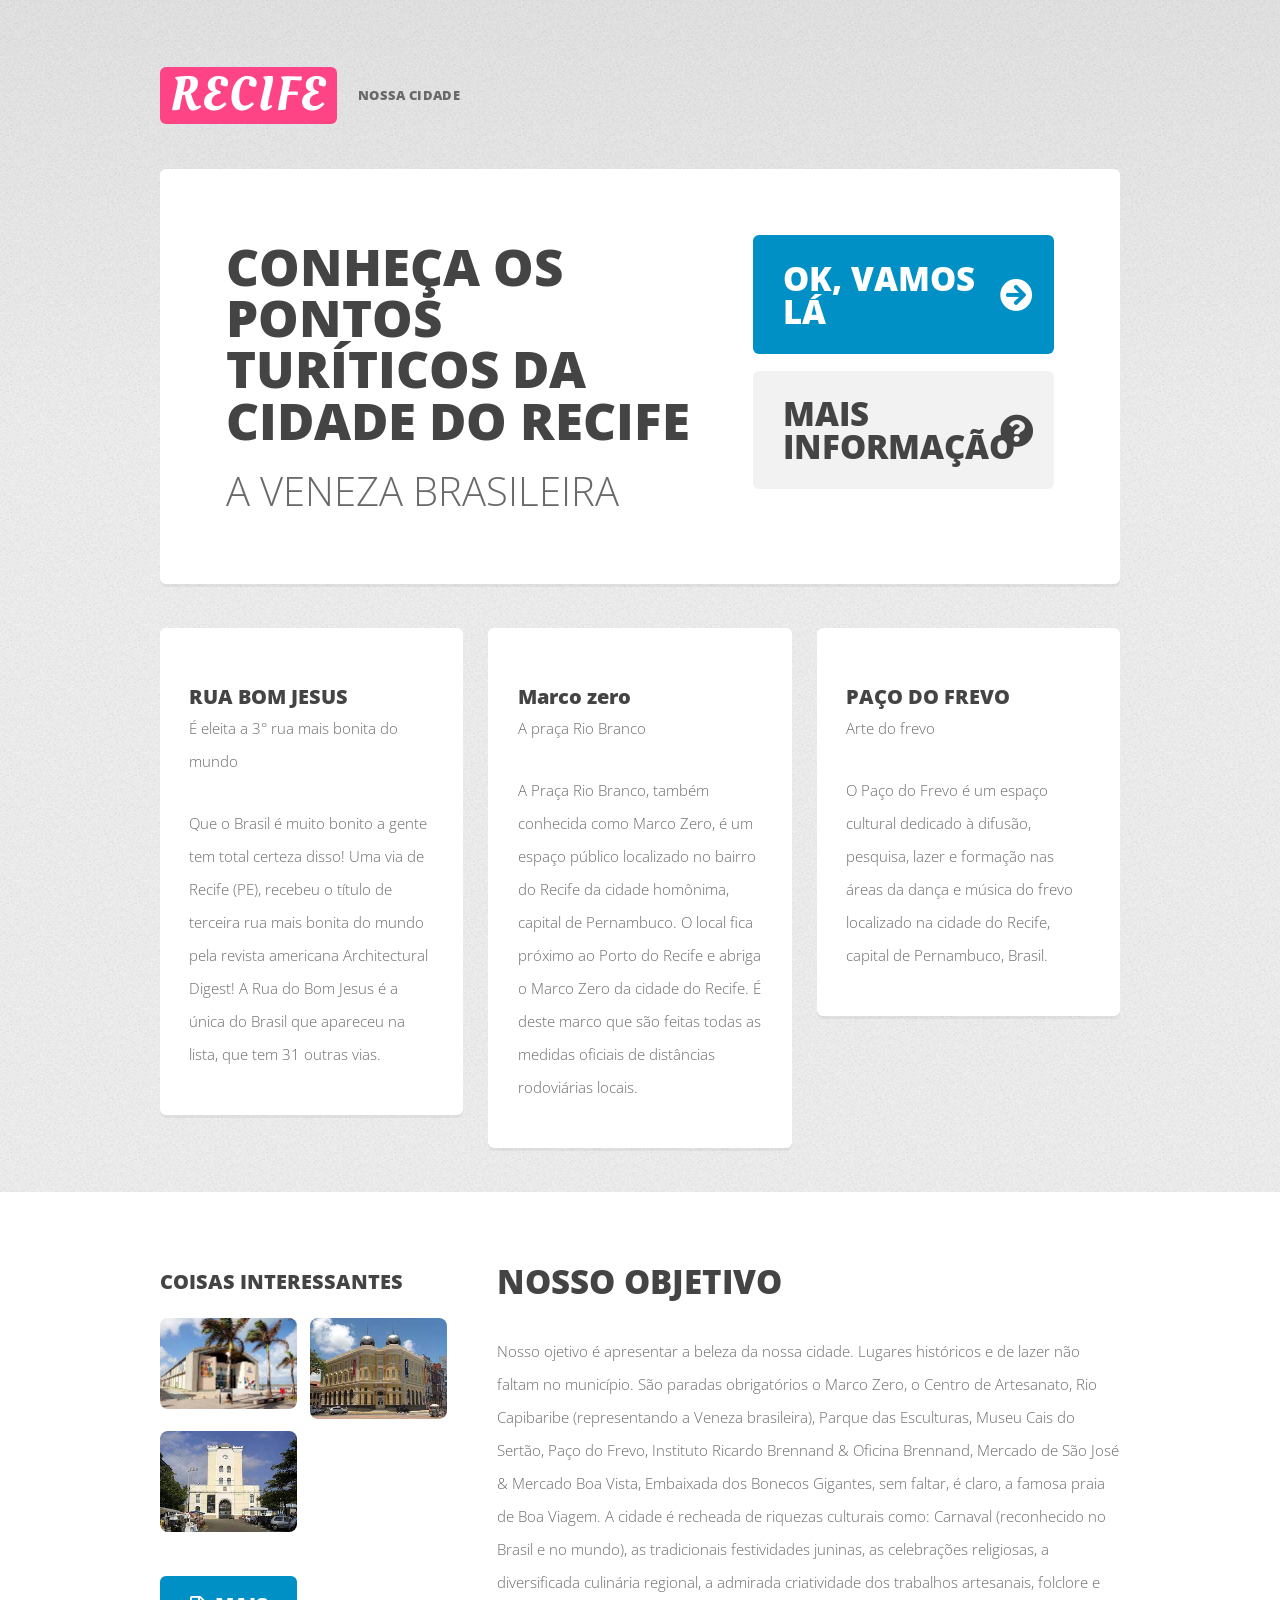
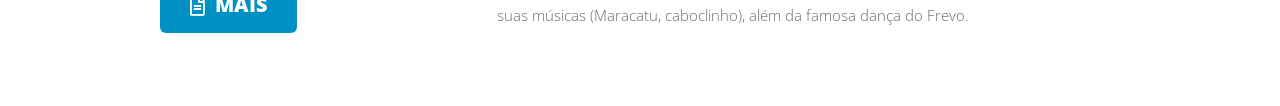
==== index.html @ b44c1560 "Adicionando projeto O objetivo do site é mostrar os pontos turísticos da cidade do recife." ====
<!DOCTYPE html>
<html lang="pt-br">

<!--
	Verti by HTML5 UP
	html5up.net | @ajlkn
	Free for personal and commercial use under the CCA 3.0 license (html5up.net/license)
-->
<html>
	<head>
		<title>RECIFE </title>
		<meta charset="utf-8" />
		<meta http-equiv="X-UA-Compatible" content="IE=edge">
		<meta name="viewport" content="width=device-width, initial-scale=1, user-scalable=no" />
		<link rel="stylesheet" href="assets/css/main.css" />
	</head>
	<body class="is-preload homepage">
		<div id="page-wrapper">

			<!-- Header -->
				<div id="header-wrapper">
					<header id="header" class="container">

						<!-- Logo -->
							<div id="logo">
								<h1><a href="index.html">RECIFE </a></h1>
								<span> NOSSA CIDADE </span>
							</div>

						<!-- Nav -->
							<!-- <nav id="nav">
								<ul>
									<li class="current"><a href="index.html">BEM VINDO </a></li>
									<li>
										
										<ul>
											<li><a href="#">Lorem ipsum dolor</a></li>
											<li><a href="#">Magna phasellus</a></li>
											<li>
												<a href="#">Phasellus consequat</a>
												<ul>
													<li><a href="#">Lorem ipsum dolor</a></li>
													<li><a href="#">Phasellus consequat</a></li>
													<li><a href="#">Magna phasellus</a></li>
													<li><a href="#">Etiam dolore nisl</a></li>
												</ul>
											</li>
											<li><a href="#">Veroeros feugiat</a></li>
										</ul>
									</li>
									<li><a href="left-sidebar.html">Left Sidebar</a></li>
									<li><a href="right-sidebar.html">Right Sidebar</a></li>
									<li><a href="no-sidebar.html">No Sidebar</a></li>
								</ul>
							</nav> -->

					</header>
				</div>

			<!-- Banner -->
			
				<div id="banner-wrapper">
					<div id="banner" class="box container">
						<div class="row">
							<div class="col-7 col-12-medium">
								<h2>CONHEÇA OS PONTOS TURÍTICOS DA CIDADE DO RECIFE</h2>
								<p><en>A VENEZA BRASILEIRA</en></p>
							</div>
							<div class="col-5 col-12-medium">
								<ul>
									<li><a href="#" class="button large icon solid fa-arrow-circle-right">OK, VAMOS LÁ </a></li>
									<li><a href="#" class="button alt large icon solid fa-question-circle">MAIS INFORMAÇÃO</a></li>
								</ul>
							</div>
						</div>
					</div>
				</div>

			<!-- Features -->
				<div id="features-wrapper">
					<div class="container">
						<div class="row">
							<div class="col-4 col-12-medium">

								<!-- Box -->
									<section class="box feature">
										<a href="#" class="image featured"><img src="https://tvtecjundiai.com.br/news/wp-content/uploads/sites/2/2020/07/16633544908_add49ee002_k.jpg" alt="" /></a>
										<div class="inner">
											<header>
												<h2>RUA BOM JESUS</h2>
												<p>É eleita a 3° rua mais bonita do mundo </p>
											</header>
											<p>Que o Brasil é muito bonito a gente tem total certeza disso! Uma via de Recife (PE), recebeu o título de terceira rua mais bonita do mundo pela revista americana Architectural Digest! A Rua do Bom Jesus é a única do Brasil que apareceu na lista, que tem 31 outras vias.</p>
										</div>
									</section>

							</div>
							<div class="col-4 col-12-medium">

								<!-- Box -->
									<section class="box feature">
										<a href="#" class="image featured"><img src="https://oitravels228219332.files.wordpress.com/2021/05/marco-zero.jpg" alt="" /></a>
										<div class="inner">
											<header>
												<h2>Marco zero </h2>
												<p>A praça Rio Branco </p>
											</header>
											<p>A Praça Rio Branco, também conhecida como Marco Zero, é um espaço público localizado no bairro do Recife da cidade homônima, capital de Pernambuco. O local fica próximo ao Porto do Recife e abriga o Marco Zero da cidade do Recife. É deste marco que são feitas todas as medidas oficiais de distâncias rodoviárias locais.</p>
										</div>
									</section>

							</div>
							<div class="col-4 col-12-medium">

								<!-- Box -->
									<section class="box feature">
										<a href="#" class="image featured"><img src="https://f.i.uol.com.br/fotografia/2014/02/10/361500-970x600-1.jpeg" alt="" /></a>
										<div class="inner">
											<header>
												<h2>PAÇO DO FREVO</h2>
												<p>Arte do frevo </p>
											</header>
											<p>O Paço do Frevo é um espaço cultural dedicado à difusão, pesquisa, lazer e formação nas áreas da dança e música do frevo localizado na cidade do Recife, capital de Pernambuco, Brasil. </p>
										</div>
									</section>

							</div>
						</div>
					</div>
				</div>

			<!-- Main -->
				<div id="main-wrapper">
					<div class="container">
						<div class="row gtr-200">
							<div class="col-4 col-12-medium">

								<!-- Sidebar -->
									<div id="sidebar">
										<section class="widget thumbnails">
											<h3>COISAS INTERESSANTES</h3>
											<div class="grid">
												<div class="row gtr-50">
													<div class="col-6"><a href="#" class="image fit"><img src="[data-uri]" alt="" /></a></div>
													<div class="col-6"><a href="#" class="image fit"><img src=[data-uri] alt="" /></a></div>
													<div class="col-6"><a href="#" class="image fit"><img src=[data-uri] alt="" /></a></div>
													<div class="col-6"><a href="#" class="image fit"><img src=https://upload.wikimedia.org/wikipedia/commons/7/74/Museu_Cais_do_Sert%C3%A3o%2C_Recife.jpg alt="" /></a></div>
												</div>
											</div>
											<a href="#" class="button icon fa-file-alt">MAIS</a>
										</section>
									</div>

							</div>
							<div class="col-8 col-12-medium imp-medium">

								<!-- Content -->
									<div id="content">
										<section class="last">
											<h2>NOSSO OBJETIVO </h2>
											<P>Nosso ojetivo é apresentar a beleza da nossa cidade. Lugares históricos e de lazer não faltam no município. São paradas obrigatórios o Marco Zero, o Centro de Artesanato, Rio Capibaribe (representando a Veneza brasileira), Parque das Esculturas, Museu Cais do Sertão, Paço do Frevo, Instituto Ricardo Brennand & Oficina Brennand, Mercado de São José & Mercado Boa Vista, Embaixada dos Bonecos Gigantes, sem faltar, é claro, a famosa praia de Boa Viagem. A cidade é recheada de riquezas culturais como: Carnaval (reconhecido no Brasil e no mundo), as tradicionais festividades juninas, as celebrações religiosas, a diversificada culinária regional, a admirada criatividade dos trabalhos artesanais, folclore e suas músicas (Maracatu, caboclinho), além da famosa dança do Frevo.</P>
										</section>
									</div>

							</div>
						</div>
					</div>
				</div>

			<!-- Footer -->
				<!-- <div id="footer-wrapper">
					<footer id="footer" class="container">
						<div class="row">
							<div class="col-3 col-6-medium col-12-small"> -->

								<!-- Links -->
									<!-- <section class="widget links">
										<h3>Random Stuff</h3>
										<ul class="style2">
											<li><a href="#">Etiam feugiat condimentum</a></li>
											<li><a href="#">Aliquam imperdiet suscipit odio</a></li>
											<li><a href="#">Sed porttitor cras in erat nec</a></li>
											<li><a href="#">Felis varius pellentesque potenti</a></li>
											<li><a href="#">Nullam scelerisque blandit leo</a></li>
										</ul>
									</section>

							</div>
							<div class="col-3 col-6-medium col-12-small"> -->

								<!-- Links -->
									<!-- <section class="widget links">
										<h3>Random Stuff</h3>
										<ul class="style2">
											<li><a href="#">Etiam feugiat condimentum</a></li>
											<li><a href="#">Aliquam imperdiet suscipit odio</a></li>
											<li><a href="#">Sed porttitor cras in erat nec</a></li>
											<li><a href="#">Felis varius pellentesque potenti</a></li>
											<li><a href="#">Nullam scelerisque blandit leo</a></li>
										</ul>
									</section>

							</div>
							<div class="col-3 col-6-medium col-12-small"> -->

								<!-- Links -->
									<!-- <section class="widget links">
										<h3>Random Stuff</h3>
										<ul class="style2">
											<li><a href="#">Etiam feugiat condimentum</a></li>
											<li><a href="#">Aliquam imperdiet suscipit odio</a></li>
											<li><a href="#">Sed porttitor cras in erat nec</a></li>
											<li><a href="#">Felis varius pellentesque potenti</a></li>
											<li><a href="#">Nullam scelerisque blandit leo</a></li>
										</ul>
									</section>

							</div>
							<div class="col-3 col-6-medium col-12-small"> -->

								<!-- Contact -->
									<!-- <section class="widget contact last">
										<h3>Contact Us</h3>
										<ul>
											<li><a href="#" class="icon brands fa-twitter"><span class="label">Twitter</span></a></li>
											<li><a href="#" class="icon brands fa-facebook-f"><span class="label">Facebook</span></a></li>
											<li><a href="#" class="icon brands fa-instagram"><span class="label">Instagram</span></a></li>
											<li><a href="#" class="icon brands fa-dribbble"><span class="label">Dribbble</span></a></li>
											<li><a href="#" class="icon brands fa-pinterest"><span class="label">Pinterest</span></a></li>
										</ul>
										<p>1234 Fictional Road<br />
										Nashville, TN 00000<br />
										(800) 555-0000</p>
									</section>

							</div>
						</div>
						<div class="row">
							<div class="col-12">
								<div id="copyright">
									<ul class="menu">
										<li>&copy; Untitled. All rights reserved</li><li>Design: <a href="http://html5up.net">HTML5 UP</a></li>
									</ul>
								</div>
							</div>
						</div>
					</footer>
				</div> -->

			</div>

		<!-- Scripts -->

			<script src="assets/js/jquery.min.js"></script>
			<script src="assets/js/jquery.dropotron.min.js"></script>
			<script src="assets/js/browser.min.js"></script>
			<script src="assets/js/breakpoints.min.js"></script>
			<script src="assets/js/util.js"></script>
			<script src="assets/js/main.js"></script>

	</body>
</html>
---- assets/css/main.css ----
@import url("fontawesome-all.min.css");
@import url("https://fonts.googleapis.com/css?family=Oleo+Script:400|Open+Sans:300,300italic,600,600italic,800");

/*
	CHEGA PRA FOLIA 
	html5up.net | @ajlkn
	Free for personal and commercial use under the CCA 3.0 license (html5up.net/license)
*/

html, body, div, span, applet, object,
iframe, h1, h2, h3, h4, h5, h6, p, blockquote,
pre, a, abbr, acronym, address, big, cite,
code, del, dfn, em, img, ins, kbd, q, s, samp,
small, strike, strong, sub, sup, tt, var, b,
u, i, center, dl, dt, dd, ol, ul, li, fieldset,
form, label, legend, table, caption, tbody,
tfoot, thead, tr, th, td, article, aside,
canvas, details, embed, figure, figcaption,
footer, header, hgroup, menu, nav, output, ruby,
section, summary, time, mark, audio, video {
	margin: 0;
	padding: 0;
	border: 0;
	font-size: 100%;
	font: inherit;
	vertical-align: baseline;}

article, aside, details, figcaption, figure,
footer, header, hgroup, menu, nav, section {
	display: block;}

body {
	line-height: 1;
}

ol, ul {
	list-style: none;
}

blockquote, q {
	quotes: none;
}

	blockquote:before, blockquote:after, q:before, q:after {
		content: '';
		content: none;
	}

table {
	border-collapse: collapse;
	border-spacing: 0;
}

body {
	-webkit-text-size-adjust: none;
}

mark {
	background-color: transparent;
	color: inherit;
}

input::-moz-focus-inner {
	border: 0;
	padding: 0;
}

input, select, textarea {
	-moz-appearance: none;
	-webkit-appearance: none;
	-ms-appearance: none;
	appearance: none;
}

/* Basic */

	@-ms-viewport {
		width: device-width;
	}

	html {
		box-sizing: border-box;
	}

	*, *:before, *:after {
		box-sizing: inherit;
	}

	body {
		background-image: -moz-linear-gradient(top, rgba(0, 0, 0, 0.05), rgba(0, 0, 0, 0)), url("images/bg01.png");
		background-image: -webkit-linear-gradient(top, rgba(0, 0, 0, 0.05), rgba(0, 0, 0, 0)), url("images/bg01.png");
		background-image: -ms-linear-gradient(top, rgba(0, 0, 0, 0.05), rgba(0, 0, 0, 0)), url("images/bg01.png");
		background-image: linear-gradient(top, rgba(0, 0, 0, 0.05), rgba(0, 0, 0, 0)), url("images/bg01.png");
		background-color: #dddada7b;
		background-position: top left, top left;
		background-repeat: repeat-x, repeat;
		background-size: 100% 30em, auto;
		font-family: 'Open Sans', sans-serif;
		font-size: 13pt;
		color: #696969;
		font-weight: 300;
		line-height: 2.25em;
	}

		body.is-preload *, body.is-preload *:before, body.is-preload *:after {
			-moz-animation: none !important;
			-webkit-animation: none !important;
			-ms-animation: none !important;
			animation: none !important;
			-moz-transition: none !important;
			-webkit-transition: none !important;
			-ms-transition: none !important;
			transition: none !important;
		}

	input, select, textarea {
		font-family: 'Open Sans', sans-serif;
		font-size: 13pt;
		color: #696969;
		font-weight: 300;
		line-height: 2.25em;
	}

	a {
		color: #0090c5;
		text-decoration: underline;
	}

		a:hover {
			text-decoration: none;
		}

	h1, h2, h3, h4, h5, h6 {
		color: #444;
		font-weight: 800;
	}

		h1 a, h2 a, h3 a, h4 a, h5 a, h6 a {
			color: inherit;
			text-decoration: none;
			outline: 0;
		}

	h2 {
		font-size: 2.25em;
		margin: 0 0 1.1em 0;
		line-height: 1em;
	}

	h3 {
		font-size: 1.35em;
		margin: 0 0 1em 0;
	}

	b, strong {
		font-weight: 600;
		color: #444;
	}

	i, em {
		font-style: italic;
	}

	br.clear {
		clear: both;
	}

	sub {
		position: relative;
		top: 0.5em;
		font-size: 0.8em;
	}

	sup {
		position: relative;
		top: -0.5em;
		font-size: 0.8em;
	}

	hr {
		border: 0;
		border-top: solid 1px #eee;
	}

	blockquote {
		border-left: solid 0.5em #eee;
		padding: 1em 0 1em 2em;
		font-style: italic;
	}

	p, ul, ol, dl, table {
		margin-bottom: 2em;
	}

/* Container */

	.container {
		margin: 0 auto;
		max-width: 100%;
		width: 1400px;
	}

		@media screen and (max-width: 1680px) {

			.container {
				width: 1200px;
			}

		}

		@media screen and (max-width: 1280px) {

			.container {
				width: 960px;
			}

		}

		@media screen and (max-width: 980px) {

			.container {
				width: 90%;
			}

		}

		@media screen and (max-width: 736px) {

			.container {
				width: 100%;
			}

		}

/* Row */

	.row {
		display: flex;
		flex-wrap: wrap;
		box-sizing: border-box;
		align-items: stretch;
	}

		.row > * {
			box-sizing: border-box;
		}

		.row.gtr-uniform > * > :last-child {
			margin-bottom: 0;
		}

		.row.aln-left {
			justify-content: flex-start;
		}

		.row.aln-center {
			justify-content: center;
		}

		.row.aln-right {
			justify-content: flex-end;
		}

		.row.aln-top {
			align-items: flex-start;
		}

		.row.aln-middle {
			align-items: center;
		}

		.row.aln-bottom {
			align-items: flex-end;
		}

		.row > .imp {
			order: -1;
		}

		.row > .col-1 {
			width: 8.33333%;
		}

		.row > .off-1 {
			margin-left: 8.33333%;
		}

		.row > .col-2 {
			width: 16.66667%;
		}

		.row > .off-2 {
			margin-left: 16.66667%;
		}

		.row > .col-3 {
			width: 25%;
		}

		.row > .off-3 {
			margin-left: 25%;
		}

		.row > .col-4 {
			width: 33.33333%;
		}

		.row > .off-4 {
			margin-left: 33.33333%;
		}

		.row > .col-5 {
			width: 41.66667%;
		}

		.row > .off-5 {
			margin-left: 41.66667%;
		}

		.row > .col-6 {
			width: 50%;
		}

		.row > .off-6 {
			margin-left: 50%;
		}

		.row > .col-7 {
			width: 58.33333%;
		}

		.row > .off-7 {
			margin-left: 58.33333%;
		}

		.row > .col-8 {
			width: 66.66667%;
		}

		.row > .off-8 {
			margin-left: 66.66667%;
		}

		.row > .col-9 {
			width: 75%;
		}

		.row > .off-9 {
			margin-left: 75%;
		}

		.row > .col-10 {
			width: 83.33333%;
		}

		.row > .off-10 {
			margin-left: 83.33333%;
		}

		.row > .col-11 {
			width: 91.66667%;
		}

		.row > .off-11 {
			margin-left: 91.66667%;
		}

		.row > .col-12 {
			width: 100%;
		}

		.row > .off-12 {
			margin-left: 100%;
		}

		.row.gtr-0 {
			margin-top: 0px;
			margin-left: 0px;
		}

			.row.gtr-0 > * {
				padding: 0px 0 0 0px;
			}

			.row.gtr-0.gtr-uniform {
				margin-top: 0px;
			}

				.row.gtr-0.gtr-uniform > * {
					padding-top: 0px;
				}

		.row.gtr-25 {
			margin-top: -10px;
			margin-left: -10px;
		}

			.row.gtr-25 > * {
				padding: 10px 0 0 10px;
			}

			.row.gtr-25.gtr-uniform {
				margin-top: -10px;
			}

				.row.gtr-25.gtr-uniform > * {
					padding-top: 10px;
				}

		.row.gtr-50 {
			margin-top: -20px;
			margin-left: -20px;
		}

			.row.gtr-50 > * {
				padding: 20px 0 0 20px;
			}

			.row.gtr-50.gtr-uniform {
				margin-top: -20px;
			}

				.row.gtr-50.gtr-uniform > * {
					padding-top: 20px;
				}

		.row {
			margin-top: -40px;
			margin-left: -40px;
		}

			.row > * {
				padding: 40px 0 0 40px;
			}

			.row.gtr-uniform {
				margin-top: -40px;
			}

				.row.gtr-uniform > * {
					padding-top: 40px;
				}

		.row.gtr-150 {
			margin-top: -60px;
			margin-left: -60px;
		}

			.row.gtr-150 > * {
				padding: 60px 0 0 60px;
			}

			.row.gtr-150.gtr-uniform {
				margin-top: -60px;
			}

				.row.gtr-150.gtr-uniform > * {
					padding-top: 60px;
				}

		.row.gtr-200 {
			margin-top: -80px;
			margin-left: -80px;
		}

			.row.gtr-200 > * {
				padding: 80px 0 0 80px;
			}

			.row.gtr-200.gtr-uniform {
				margin-top: -80px;
			}

				.row.gtr-200.gtr-uniform > * {
					padding-top: 80px;
				}

		@media screen and (max-width: 1680px) {

			.row {
				display: flex;
				flex-wrap: wrap;
				box-sizing: border-box;
				align-items: stretch;
			}

				.row > * {
					box-sizing: border-box;
				}

				.row.gtr-uniform > * > :last-child {
					margin-bottom: 0;
				}

				.row.aln-left {
					justify-content: flex-start;
				}

				.row.aln-center {
					justify-content: center;
				}

				.row.aln-right {
					justify-content: flex-end;
				}

				.row.aln-top {
					align-items: flex-start;
				}

				.row.aln-middle {
					align-items: center;
				}

				.row.aln-bottom {
					align-items: flex-end;
				}

				.row > .imp-xlarge {
					order: -1;
				}

				.row > .col-1-xlarge {
					width: 8.33333%;
				}

				.row > .off-1-xlarge {
					margin-left: 8.33333%;
				}

				.row > .col-2-xlarge {
					width: 16.66667%;
				}

				.row > .off-2-xlarge {
					margin-left: 16.66667%;
				}

				.row > .col-3-xlarge {
					width: 25%;
				}

				.row > .off-3-xlarge {
					margin-left: 25%;
				}

				.row > .col-4-xlarge {
					width: 33.33333%;
				}

				.row > .off-4-xlarge {
					margin-left: 33.33333%;
				}

				.row > .col-5-xlarge {
					width: 41.66667%;
				}

				.row > .off-5-xlarge {
					margin-left: 41.66667%;
				}

				.row > .col-6-xlarge {
					width: 50%;
				}

				.row > .off-6-xlarge {
					margin-left: 50%;
				}

				.row > .col-7-xlarge {
					width: 58.33333%;
				}

				.row > .off-7-xlarge {
					margin-left: 58.33333%;
				}

				.row > .col-8-xlarge {
					width: 66.66667%;
				}

				.row > .off-8-xlarge {
					margin-left: 66.66667%;
				}

				.row > .col-9-xlarge {
					width: 75%;
				}

				.row > .off-9-xlarge {
					margin-left: 75%;
				}

				.row > .col-10-xlarge {
					width: 83.33333%;
				}

				.row > .off-10-xlarge {
					margin-left: 83.33333%;
				}

				.row > .col-11-xlarge {
					width: 91.66667%;
				}

				.row > .off-11-xlarge {
					margin-left: 91.66667%;
				}

				.row > .col-12-xlarge {
					width: 100%;
				}

				.row > .off-12-xlarge {
					margin-left: 100%;
				}

				.row.gtr-0 {
					margin-top: 0px;
					margin-left: 0px;
				}

					.row.gtr-0 > * {
						padding: 0px 0 0 0px;
					}

					.row.gtr-0.gtr-uniform {
						margin-top: 0px;
					}

						.row.gtr-0.gtr-uniform > * {
							padding-top: 0px;
						}

				.row.gtr-25 {
					margin-top: -10px;
					margin-left: -10px;
				}

					.row.gtr-25 > * {
						padding: 10px 0 0 10px;
					}

					.row.gtr-25.gtr-uniform {
						margin-top: -10px;
					}

						.row.gtr-25.gtr-uniform > * {
							padding-top: 10px;
						}

				.row.gtr-50 {
					margin-top: -20px;
					margin-left: -20px;
				}

					.row.gtr-50 > * {
						padding: 20px 0 0 20px;
					}

					.row.gtr-50.gtr-uniform {
						margin-top: -20px;
					}

						.row.gtr-50.gtr-uniform > * {
							padding-top: 20px;
						}

				.row {
					margin-top: -40px;
					margin-left: -40px;
				}

					.row > * {
						padding: 40px 0 0 40px;
					}

					.row.gtr-uniform {
						margin-top: -40px;
					}

						.row.gtr-uniform > * {
							padding-top: 40px;
						}

				.row.gtr-150 {
					margin-top: -60px;
					margin-left: -60px;
				}

					.row.gtr-150 > * {
						padding: 60px 0 0 60px;
					}

					.row.gtr-150.gtr-uniform {
						margin-top: -60px;
					}

						.row.gtr-150.gtr-uniform > * {
							padding-top: 60px;
						}

				.row.gtr-200 {
					margin-top: -80px;
					margin-left: -80px;
				}

					.row.gtr-200 > * {
						padding: 80px 0 0 80px;
					}

					.row.gtr-200.gtr-uniform {
						margin-top: -80px;
					}

						.row.gtr-200.gtr-uniform > * {
							padding-top: 80px;
						}

		}

		@media screen and (max-width: 1280px) {

			.row {
				display: flex;
				flex-wrap: wrap;
				box-sizing: border-box;
				align-items: stretch;
			}

				.row > * {
					box-sizing: border-box;
				}

				.row.gtr-uniform > * > :last-child {
					margin-bottom: 0;
				}

				.row.aln-left {
					justify-content: flex-start;
				}

				.row.aln-center {
					justify-content: center;
				}

				.row.aln-right {
					justify-content: flex-end;
				}

				.row.aln-top {
					align-items: flex-start;
				}

				.row.aln-middle {
					align-items: center;
				}

				.row.aln-bottom {
					align-items: flex-end;
				}

				.row > .imp-large {
					order: -1;
				}

				.row > .col-1-large {
					width: 8.33333%;
				}

				.row > .off-1-large {
					margin-left: 8.33333%;
				}

				.row > .col-2-large {
					width: 16.66667%;
				}

				.row > .off-2-large {
					margin-left: 16.66667%;
				}

				.row > .col-3-large {
					width: 25%;
				}

				.row > .off-3-large {
					margin-left: 25%;
				}

				.row > .col-4-large {
					width: 33.33333%;
				}

				.row > .off-4-large {
					margin-left: 33.33333%;
				}

				.row > .col-5-large {
					width: 41.66667%;
				}

				.row > .off-5-large {
					margin-left: 41.66667%;
				}

				.row > .col-6-large {
					width: 50%;
				}

				.row > .off-6-large {
					margin-left: 50%;
				}

				.row > .col-7-large {
					width: 58.33333%;
				}

				.row > .off-7-large {
					margin-left: 58.33333%;
				}

				.row > .col-8-large {
					width: 66.66667%;
				}

				.row > .off-8-large {
					margin-left: 66.66667%;
				}

				.row > .col-9-large {
					width: 75%;
				}

				.row > .off-9-large {
					margin-left: 75%;
				}

				.row > .col-10-large {
					width: 83.33333%;
				}

				.row > .off-10-large {
					margin-left: 83.33333%;
				}

				.row > .col-11-large {
					width: 91.66667%;
				}

				.row > .off-11-large {
					margin-left: 91.66667%;
				}

				.row > .col-12-large {
					width: 100%;
				}

				.row > .off-12-large {
					margin-left: 100%;
				}

				.row.gtr-0 {
					margin-top: 0px;
					margin-left: 0px;
				}

					.row.gtr-0 > * {
						padding: 0px 0 0 0px;
					}

					.row.gtr-0.gtr-uniform {
						margin-top: 0px;
					}

						.row.gtr-0.gtr-uniform > * {
							padding-top: 0px;
						}

				.row.gtr-25 {
					margin-top: -6.25px;
					margin-left: -6.25px;
				}

					.row.gtr-25 > * {
						padding: 6.25px 0 0 6.25px;
					}

					.row.gtr-25.gtr-uniform {
						margin-top: -6.25px;
					}

						.row.gtr-25.gtr-uniform > * {
							padding-top: 6.25px;
						}

				.row.gtr-50 {
					margin-top: -12.5px;
					margin-left: -12.5px;
				}

					.row.gtr-50 > * {
						padding: 12.5px 0 0 12.5px;
					}

					.row.gtr-50.gtr-uniform {
						margin-top: -12.5px;
					}

						.row.gtr-50.gtr-uniform > * {
							padding-top: 12.5px;
						}

				.row {
					margin-top: -25px;
					margin-left: -25px;
				}

					.row > * {
						padding: 25px 0 0 25px;
					}

					.row.gtr-uniform {
						margin-top: -25px;
					}

						.row.gtr-uniform > * {
							padding-top: 25px;
						}

				.row.gtr-150 {
					margin-top: -37.5px;
					margin-left: -37.5px;
				}

					.row.gtr-150 > * {
						padding: 37.5px 0 0 37.5px;
					}

					.row.gtr-150.gtr-uniform {
						margin-top: -37.5px;
					}

						.row.gtr-150.gtr-uniform > * {
							padding-top: 37.5px;
						}

				.row.gtr-200 {
					margin-top: -50px;
					margin-left: -50px;
				}

					.row.gtr-200 > * {
						padding: 50px 0 0 50px;
					}

					.row.gtr-200.gtr-uniform {
						margin-top: -50px;
					}

						.row.gtr-200.gtr-uniform > * {
							padding-top: 50px;
						}

		}

		@media screen and (max-width: 980px) {

			.row {
				display: flex;
				flex-wrap: wrap;
				box-sizing: border-box;
				align-items: stretch;
			}

				.row > * {
					box-sizing: border-box;
				}

				.row.gtr-uniform > * > :last-child {
					margin-bottom: 0;
				}

				.row.aln-left {
					justify-content: flex-start;
				}

				.row.aln-center {
					justify-content: center;
				}

				.row.aln-right {
					justify-content: flex-end;
				}

				.row.aln-top {
					align-items: flex-start;
				}

				.row.aln-middle {
					align-items: center;
				}

				.row.aln-bottom {
					align-items: flex-end;
				}

				.row > .imp-medium {
					order: -1;
				}

				.row > .col-1-medium {
					width: 8.33333%;
				}

				.row > .off-1-medium {
					margin-left: 8.33333%;
				}

				.row > .col-2-medium {
					width: 16.66667%;
				}

				.row > .off-2-medium {
					margin-left: 16.66667%;
				}

				.row > .col-3-medium {
					width: 25%;
				}

				.row > .off-3-medium {
					margin-left: 25%;
				}

				.row > .col-4-medium {
					width: 33.33333%;
				}

				.row > .off-4-medium {
					margin-left: 33.33333%;
				}

				.row > .col-5-medium {
					width: 41.66667%;
				}

				.row > .off-5-medium {
					margin-left: 41.66667%;
				}

				.row > .col-6-medium {
					width: 50%;
				}

				.row > .off-6-medium {
					margin-left: 50%;
				}

				.row > .col-7-medium {
					width: 58.33333%;
				}

				.row > .off-7-medium {
					margin-left: 58.33333%;
				}

				.row > .col-8-medium {
					width: 66.66667%;
				}

				.row > .off-8-medium {
					margin-left: 66.66667%;
				}

				.row > .col-9-medium {
					width: 75%;
				}

				.row > .off-9-medium {
					margin-left: 75%;
				}

				.row > .col-10-medium {
					width: 83.33333%;
				}

				.row > .off-10-medium {
					margin-left: 83.33333%;
				}

				.row > .col-11-medium {
					width: 91.66667%;
				}

				.row > .off-11-medium {
					margin-left: 91.66667%;
				}

				.row > .col-12-medium {
					width: 100%;
				}

				.row > .off-12-medium {
					margin-left: 100%;
				}

				.row.gtr-0 {
					margin-top: 0px;
					margin-left: 0px;
				}

					.row.gtr-0 > * {
						padding: 0px 0 0 0px;
					}

					.row.gtr-0.gtr-uniform {
						margin-top: 0px;
					}

						.row.gtr-0.gtr-uniform > * {
							padding-top: 0px;
						}

				.row.gtr-25 {
					margin-top: -6.25px;
					margin-left: -6.25px;
				}

					.row.gtr-25 > * {
						padding: 6.25px 0 0 6.25px;
					}

					.row.gtr-25.gtr-uniform {
						margin-top: -6.25px;
					}

						.row.gtr-25.gtr-uniform > * {
							padding-top: 6.25px;
						}

				.row.gtr-50 {
					margin-top: -12.5px;
					margin-left: -12.5px;
				}

					.row.gtr-50 > * {
						padding: 12.5px 0 0 12.5px;
					}

					.row.gtr-50.gtr-uniform {
						margin-top: -12.5px;
					}

						.row.gtr-50.gtr-uniform > * {
							padding-top: 12.5px;
						}

				.row {
					margin-top: -25px;
					margin-left: -25px;
				}

					.row > * {
						padding: 25px 0 0 25px;
					}

					.row.gtr-uniform {
						margin-top: -25px;
					}

						.row.gtr-uniform > * {
							padding-top: 25px;
						}

				.row.gtr-150 {
					margin-top: -37.5px;
					margin-left: -37.5px;
				}

					.row.gtr-150 > * {
						padding: 37.5px 0 0 37.5px;
					}

					.row.gtr-150.gtr-uniform {
						margin-top: -37.5px;
					}

						.row.gtr-150.gtr-uniform > * {
							padding-top: 37.5px;
						}

				.row.gtr-200 {
					margin-top: -50px;
					margin-left: -50px;
				}

					.row.gtr-200 > * {
						padding: 50px 0 0 50px;
					}

					.row.gtr-200.gtr-uniform {
						margin-top: -50px;
					}

						.row.gtr-200.gtr-uniform > * {
							padding-top: 50px;
						}

		}

		@media screen and (max-width: 736px) {

			.row {
				display: flex;
				flex-wrap: wrap;
				box-sizing: border-box;
				align-items: stretch;
			}

				.row > * {
					box-sizing: border-box;
				}

				.row.gtr-uniform > * > :last-child {
					margin-bottom: 0;
				}

				.row.aln-left {
					justify-content: flex-start;
				}

				.row.aln-center {
					justify-content: center;
				}

				.row.aln-right {
					justify-content: flex-end;
				}

				.row.aln-top {
					align-items: flex-start;
				}

				.row.aln-middle {
					align-items: center;
				}

				.row.aln-bottom {
					align-items: flex-end;
				}

				.row > .imp-small {
					order: -1;
				}

				.row > .col-1-small {
					width: 8.33333%;
				}

				.row > .off-1-small {
					margin-left: 8.33333%;
				}

				.row > .col-2-small {
					width: 16.66667%;
				}

				.row > .off-2-small {
					margin-left: 16.66667%;
				}

				.row > .col-3-small {
					width: 25%;
				}

				.row > .off-3-small {
					margin-left: 25%;
				}

				.row > .col-4-small {
					width: 33.33333%;
				}

				.row > .off-4-small {
					margin-left: 33.33333%;
				}

				.row > .col-5-small {
					width: 41.66667%;
				}

				.row > .off-5-small {
					margin-left: 41.66667%;
				}

				.row > .col-6-small {
					width: 50%;
				}

				.row > .off-6-small {
					margin-left: 50%;
				}

				.row > .col-7-small {
					width: 58.33333%;
				}

				.row > .off-7-small {
					margin-left: 58.33333%;
				}

				.row > .col-8-small {
					width: 66.66667%;
				}

				.row > .off-8-small {
					margin-left: 66.66667%;
				}

				.row > .col-9-small {
					width: 75%;
				}

				.row > .off-9-small {
					margin-left: 75%;
				}

				.row > .col-10-small {
					width: 83.33333%;
				}

				.row > .off-10-small {
					margin-left: 83.33333%;
				}

				.row > .col-11-small {
					width: 91.66667%;
				}

				.row > .off-11-small {
					margin-left: 91.66667%;
				}

				.row > .col-12-small {
					width: 100%;
				}

				.row > .off-12-small {
					margin-left: 100%;
				}

				.row.gtr-0 {
					margin-top: 0px;
					margin-left: 0px;
				}

					.row.gtr-0 > * {
						padding: 0px 0 0 0px;
					}

					.row.gtr-0.gtr-uniform {
						margin-top: 0px;
					}

						.row.gtr-0.gtr-uniform > * {
							padding-top: 0px;
						}

				.row.gtr-25 {
					margin-top: -5px;
					margin-left: -5px;
				}

					.row.gtr-25 > * {
						padding: 5px 0 0 5px;
					}

					.row.gtr-25.gtr-uniform {
						margin-top: -5px;
					}

						.row.gtr-25.gtr-uniform > * {
							padding-top: 5px;
						}

				.row.gtr-50 {
					margin-top: -10px;
					margin-left: -10px;
				}

					.row.gtr-50 > * {
						padding: 10px 0 0 10px;
					}

					.row.gtr-50.gtr-uniform {
						margin-top: -10px;
					}

						.row.gtr-50.gtr-uniform > * {
							padding-top: 10px;
						}

				.row {
					margin-top: -20px;
					margin-left: -20px;
				}

					.row > * {
						padding: 20px 0 0 20px;
					}

					.row.gtr-uniform {
						margin-top: -20px;
					}

						.row.gtr-uniform > * {
							padding-top: 20px;
						}

				.row.gtr-150 {
					margin-top: -30px;
					margin-left: -30px;
				}

					.row.gtr-150 > * {
						padding: 30px 0 0 30px;
					}

					.row.gtr-150.gtr-uniform {
						margin-top: -30px;
					}

						.row.gtr-150.gtr-uniform > * {
							padding-top: 30px;
						}

				.row.gtr-200 {
					margin-top: -40px;
					margin-left: -40px;
				}

					.row.gtr-200 > * {
						padding: 40px 0 0 40px;
					}

					.row.gtr-200.gtr-uniform {
						margin-top: -40px;
					}

						.row.gtr-200.gtr-uniform > * {
							padding-top: 40px;
						}

		}

/* Section/Article */

	section, article {
		margin-bottom: 5em;
	}

	section > :last-child,
	article > :last-child,
	section:last-child,
	article:last-child {
		margin-bottom: 0;
	}

	header {
		margin: 0 0 2em 0;
	}

		header h2, header h3 {
			margin: 0 0 0.25em 0;
		}

		header p {
			margin: 0;
		}

	footer {
		margin: 2.5em 0 0 0;
	}

/* Forms */

	form label {
		display: block;
		font-weight: 800;
		margin: 0 0 1em 0;
		font-size: 0.8em;
		color: #444;
	}

	form input[type="text"],
	form input[type="email"],
	form input[type="password"],
	form select,
	form textarea {
		-webkit-appearance: none;
		display: block;
		width: 100%;
		border-radius: 8px;
		border: solid 1px #eee;
	}

		form input[type="text"]:focus,
		form input[type="email"]:focus,
		form input[type="password"]:focus,
		form select:focus,
		form textarea:focus {
			border-color: #0090c5;
		}

	form input[type="text"],
	form input[type="email"],
	form input[type="password"] {
		line-height: 3em;
		padding: 0 1em;
	}

	form select {
		line-height: 3em;
		padding: 0 1em;
	}

	form textarea {
		min-height: 9em;
		padding: 1em;
	}

	form ::-webkit-input-placeholder {
		color: #555 !important;
	}

	form :-moz-placeholder {
		color: #555 !important;
	}

	form ::-moz-placeholder {
		color: #555 !important;
	}

	form :-ms-input-placeholder {
		color: #555 !important;
	}

	form ::-moz-focus-inner {
		border: 0;
	}

/* Tables */

	table {
		width: 100%;
	}

		table tr {
			border-top: solid 1px #eee;
		}

			table tr:first-child {
				border-top: 0;
			}

		table td {
			padding: 0.5em 1em 0.5em 1em;
		}

		table th {
			text-align: left;
			padding: 0.5em 1em 0.5em 1em;
			font-weight: 800;
			margin: 0 0 1em 0;
		}

		table thead {
			background: #404248;
			color: #fff;
		}

/* Image */

	.image {
		display: inline-block;
		outline: 0;
	}

		.image img {
			display: block;
			width: 100%;
			border-radius: 8px;
		}

		.image.fit {
			display: block;
			width: 100%;
		}

		.image.featured {
			display: block;
			width: 100%;
			margin: 0 0 2.5em 0;
		}

		.image.left {
			float: left;
			margin: 0 2em 2em 0;
		}

		.image.centered {
			display: block;
			margin: 0 0 2.5em 0;
		}

			.image.centered img {
				margin: 0 auto;
				width: auto;
			}

/* Button */

	input[type="button"],
	input[type="submit"],
	input[type="reset"],
	button,
	.button {
		-moz-transition: background-color .25s ease-in-out;
		-webkit-transition: background-color .25s ease-in-out;
		-ms-transition: background-color .25s ease-in-out;
		transition: background-color .25s ease-in-out;
		-webkit-appearance: none;
		position: relative;
		display: inline-block;
		background: #0090c5;
		color: #fff;
		text-decoration: none;
		border-radius: 6px;
		font-weight: 800;
		outline: 0;
		border: 0;
		cursor: pointer;
		font-size: 1.35em;
		padding: 0.6em 1.5em;
	}

		input[type="button"].icon:before,
		input[type="submit"].icon:before,
		input[type="reset"].icon:before,
		button.icon:before,
		.button.icon:before {
			position: relative;
			margin-right: 0.5em;
			top: 0.05em;
		}

		input[type="button"]:hover,
		input[type="submit"]:hover,
		input[type="reset"]:hover,
		button:hover,
		.button:hover {
			background: #10a0d5;
		}

		input[type="button"]:active,
		input[type="submit"]:active,
		input[type="reset"]:active,
		button:active,
		.button:active {
			background: #20b0e5;
		}

		input[type="button"].alt,
		input[type="submit"].alt,
		input[type="reset"].alt,
		button.alt,
		.button.alt {
			background: #f1f1f1;
			background: rgba(0, 0, 0, 0.05);
			color: #444;
		}

			input[type="button"].alt:hover,
			input[type="submit"].alt:hover,
			input[type="reset"].alt:hover,
			button.alt:hover,
			.button.alt:hover {
				background: #e8e8e8;
				background: rgba(0, 0, 0, 0.085);
			}

			input[type="button"].alt:active,
			input[type="submit"].alt:active,
			input[type="reset"].alt:active,
			button.alt:active,
			.button.alt:active {
				background: #e4e4e4;
				background: rgba(0, 0, 0, 0.15);
			}

		input[type="button"].large,
		input[type="submit"].large,
		input[type="reset"].large,
		button.large,
		.button.large {
			font-size: 2.25em;
			padding: 0.8em 0.9em;
		}

/* List */

	ul {
		list-style: disc;
		padding-left: 1em;
	}

		ul li {
			padding-left: 0.5em;
		}

		ul.style2 {
			list-style: none;
			padding-left: 0;
		}

			ul.style2 li {
				padding-left: 0;
			}

	ol {
		list-style: decimal;
		padding-left: 1.25em;
	}

		ol li {
			padding-left: 0.25em;
		}

/* Actions */

	ul.actions {
		list-style: none;
		padding-left: 0;
	}

		ul.actions li {
			display: inline-block;
			padding: 0 0 0 0.25em;
			margin: 0 0 0 0.25em;
		}

			ul.actions li:first-child {
				margin-left: 0;
				padding-left: 0;
			}

/* Menu */

	ul.menu {
		list-style: none;
		padding-left: 0;
	}

		ul.menu li {
			border-left: solid 1px #e0e0e0;
			display: inline-block;
			padding: 0 0 0 0.75em;
			margin: 0 0 0 0.75em;
		}

			ul.menu li:first-child {
				border-left: 0;
				margin-left: 0;
				padding-left: 0;
			}

/* Box */

	.box {
		background: #fff;
		border-radius: 6px;
		box-shadow: 0px 3px 0px 0px rgba(0, 0, 0, 0.05);
		padding: 2em;
	}

		.box.feature {
			padding: 0;
		}

			.box.feature .inner {
				padding: 4em 2em 3em 2em;
			}

			.box.feature h2 {
				font-size: 1.35em;
			}

			.box.feature p {
				margin: 0;
			}

			.box.feature .image {
				position: relative;
				margin: 0;
			}

				.box.feature .image img {
					border-bottom-left-radius: 0;
					border-bottom-right-radius: 0;
				}

/* Icons */

	.icon {
		text-decoration: none;
		position: relative;
		text-decoration: none;
	}

		.icon:before {
			-moz-osx-font-smoothing: grayscale;
			-webkit-font-smoothing: antialiased;
			display: inline-block;
			font-style: normal;
			font-variant: normal;
			text-rendering: auto;
			line-height: 1;
			text-transform: none !important;
			font-family: 'Font Awesome 5 Free';
			font-weight: 400;
		}

		.icon:before {
			line-height: inherit;
		}

		.icon.solid:before {
			font-weight: 900;
		}

		.icon.brands:before {
			font-family: 'Font Awesome 5 Brands';
		}

		.icon > .label {
			display: none;
		}

/* Widgets */

	.widget.thumbnails .grid {
		margin: 0 0 3em 0;
	}

	.widget.thumbnails .image {
		margin: 0;
	}

	.widget.contact ul {
		list-style: none;
		padding-left: 0;
		overflow: hidden;
		position: relative;
		left: -4px;
		top: 4px;
		margin-bottom: 1.5em;
	}

		.widget.contact ul li {
			display: inline-block;
			margin-right: 0.25em;
			padding-left: 0;
		}

			.widget.contact ul li a {
				-moz-transition: background-color .25s ease-in-out;
				-webkit-transition: background-color .25s ease-in-out;
				-ms-transition: background-color .25s ease-in-out;
				transition: background-color .25s ease-in-out;
				display: inline-block;
				width: 2.5em;
				height: 2.5em;
				text-align: center;
				line-height: 2.5em;
				border-radius: 0.35em;
				outline: 0;
				opacity: 0.75;
				text-decoration: none;
				background: #222222;
			}

				.widget.contact ul li a:before {
					color: #f3f3f3;
					font-size: 1.5em;
					line-height: inherit;
				}

				.widget.contact ul li a:hover {
					background: #444444;
				}

				.widget.contact ul li a:active {
					background: #666666;
				}

/* Wrappers */

	#header-wrapper {
		padding: 4.5em 0 3em 0;
	}

	#features-wrapper {
		padding: 3em 0 3em 0;
	}

	#main-wrapper {
		background: #fff;
		box-shadow: 0px 3px 0px 0px rgba(0, 0, 0, 0.05);
		padding: 5em 0 5em 0;
	}

	#footer-wrapper {
		padding: 6em 0 8em 0;
	}

/* Header */

	#header {
		position: relative;
	}

/* Logo */

	#logo {
		display: inline-block;
	}

		#logo h1 {
			background: #ff4486;
			color: #fff;
			border-radius: 6px;
			font-family: 'Oleo Script', serif;
			font-weight: 400;
			padding: 0.25em 0.2em 0.25em 0.2em;
			font-size: 3.25em;
			letter-spacing: 0.05em;
			display: inline-block;
			vertical-align: middle;
		}

		#logo span {
			font-weight: 800;
			line-height: 4.5em;
			letter-spacing: 0.025em;
			font-size: 0.9em;
			vertical-align: middle;
			margin: 0 0 0 1.25em;
		}

/* Nav */

	#nav {
		position: absolute;
		right: 0;
		top: 0;
		font-size: 0.9em;
	}

		#nav ul {
			list-style: none;
			padding-left: 0;
		}

			#nav ul li {
				float: left;
				line-height: 4.5em;
				padding-left: 1.5em;
			}

				#nav ul li a, #nav ul li span {
					-moz-transition: background-color .25s ease-in-out;
					-webkit-transition: background-color .25s ease-in-out;
					-ms-transition: background-color .25s ease-in-out;
					transition: background-color .25s ease-in-out;
					font-weight: 800;
					letter-spacing: 0.025em;
					color: #696969;
					text-decoration: none;
					border-radius: 6px;
					padding: 0.5em 1em 0.5em 1em;
				}

				#nav ul li > ul {
					display: none;
				}

				#nav ul li:hover a, #nav ul li:hover span {
					background: #fff;
				}

				#nav ul li.active a, #nav ul li.active span {
					background: #fff;
				}

				#nav ul li.current a {
					background: #444;
					color: #fff;
				}

	.dropotron {
		background: #fff;
		letter-spacing: 0.025em;
		color: #696969;
		text-decoration: none;
		border-radius: 6px;
		padding: 0.75em 0;
		min-width: 15em;
		box-shadow: inset 0 0 0 1px rgba(0, 0, 0, 0.1), 0 0.25em 0.25em 0.1em rgba(0, 0, 0, 0.025);
		margin-top: calc(-0.75em + 1px);
		margin-left: -1px;
		list-style: none;
		padding-left: 0;
	}

		.dropotron li {
			border-top: solid 1px #eee;
			line-height: 3em;
			padding-left: 0;
		}

			.dropotron li:first-child {
				border-top: 0;
			}

			.dropotron li > a, .dropotron li > span {
				-moz-transition: color .25s ease-in-out, background-color .25s ease-in-out;
				-webkit-transition: color .25s ease-in-out, background-color .25s ease-in-out;
				-ms-transition: color .25s ease-in-out, background-color .25s ease-in-out;
				transition: color .25s ease-in-out, background-color .25s ease-in-out;
				text-decoration: none;
				color: inherit;
				display: block;
				padding: 0 1.5em;
			}

				.dropotron li > a:hover, .dropotron li > span:hover {
					background: #eee;
				}

			.dropotron li.active > a, .dropotron li.active > span {
				background: #eee;
			}

		.dropotron.level-0 {
			font-size: 0.8em;
			margin-left: 1.5em;
			margin-top: 0;
		}

			.dropotron.level-0:before {
				content: '';
				position: absolute;
				top: -0.5em;
				left: 1em;
				border-bottom: solid 0.75em #ffffff;
				border-left: solid 0.75em transparent;
				border-right: solid 0.75em transparent;
				z-index: 1;
			}

/* Banner */

	#banner {
		position: relative;
		padding: 4.5em;
	}

		#banner h2 {
			font-size: 3.5em;
			margin: 0.1em 0 0.35em 0;
		}

		#banner p {
			font-size: 2.75em;
			line-height: 1.35em;
			margin: 0;
		}

		#banner .button {
			width: 100%;
			margin-bottom: 0.5em;
		}

			#banner .button.icon:before {
				position: absolute;
				right: 0.15em;
				top: 50%;
				margin-top: -0.5em;
			}

			#banner .button.alt {
				margin-bottom: 0;
			}

		#banner ul {
			list-style: none;
			padding-left: 0;
			margin: 0 0 0 2em;
		}

			#banner ul li {
				padding-left: 0;
			}

/* Footer */

	#footer {
		margin-top: 0;
	}

		#footer a {
			color: inherit;
		}

	#copyright {
		color: #aaa;
		padding: 4em 0 0 0;
		text-align: center;
	}

		#copyright a {
			color: inherit;
		}

/* XLarge */

	@media screen and (max-width: 1680px) {

		/* Basic */

			body, input, select, textarea {
				font-size: 12pt;
			}

	}

/* Large */

	@media screen and (max-width: 1280px) {

		/* Basic */

			body, input, select, textarea {
				font-size: 11pt;
			}

	}

/* Medium */

	#navPanel, #navToggle {
		display: none;
	}

	@media screen and (max-width: 980px) {

		/* Basic */

			html, body {
				overflow-x: hidden;
			}

			body, input, select, textarea {
				font-size: 11pt;
			}

		/* Section/Article */

			section, article {
				clear: both;
				margin-bottom: 3em !important;
			}

			section.last, article.last {
				margin-bottom: 0 !important;
			}

		/* Image */

			.image.left {
				width: 25%;
				margin-bottom: 2em !important;
			}

		/* Menu */

			ul.menu li {
				display: block;
				border: 0 !important;
				padding: 0 !important;
				margin: 0 !important;
			}

		/* Actions */

			ul.actions li {
				display: block;
				padding: 0;
				margin: 1em 0 0 0;
			}

				ul.actions li:first-child {
					margin-top: 0;
				}

		/* Button */

			input[type="button"],
			input[type="submit"],
			input[type="reset"],
			button,
			.button {
				width: 100%;
				text-align: center;
				font-size: 1.35em;
				padding: 0.85em 0 !important;
			}

				input[type="button"].icon,
				input[type="submit"].icon,
				input[type="reset"].icon,
				button.icon,
				.button.icon {
					padding-right: 0.75em !important;
				}

					input[type="button"].icon:before,
					input[type="submit"].icon:before,
					input[type="reset"].icon:before,
					button.icon:before,
					.button.icon:before {
						margin-right: 0.5em;
						top: 0.05em;
					}

		/* Wrappers */

			#header-wrapper {
				padding: 3em 0 1em 0;
				text-align: center;
			}

			#footer-wrapper {
				padding: 6em 0 4em 0;
			}

		/* Header */

			#header {
				margin: 0 auto;
			}

		/* Logo */

			#logo span {
				display: block;
				margin: 0;
			}

		/* Nav */

			#nav {
				display: none;
			}

		/* Banner */

			#banner {
				padding: 4.5em 3em;
				text-align: center;
			}

				#banner ul {
					margin: 2em 0 0 0;
				}

				#banner .button.icon:before {
					position: relative;
					right: auto;
					top: auto;
				}

		/* Content */

			#content {
				border-bottom: solid 1px #e8e8e8;
				padding-bottom: 4em;
				margin-bottom: 0 !important;
			}

				#content > :last-child {
					margin-bottom: 0 !important;
				}

			#sidebar > :last-child {
				margin-bottom: 0 !important;
			}

		/* Footer */

			#copyright {
				padding: 0;
			}

		/* Nav */

			#page-wrapper {
				-moz-backface-visibility: hidden;
				-webkit-backface-visibility: hidden;
				-ms-backface-visibility: hidden;
				backface-visibility: hidden;
				-moz-transition: -moz-transform 0.5s ease;
				-webkit-transition: -webkit-transform 0.5s ease;
				-ms-transition: -ms-transform 0.5s ease;
				transition: transform 0.5s ease;
				padding-bottom: 1px;
			}

			#navToggle {
				-moz-backface-visibility: hidden;
				-webkit-backface-visibility: hidden;
				-ms-backface-visibility: hidden;
				backface-visibility: hidden;
				-moz-transition: -moz-transform 0.5s ease;
				-webkit-transition: -webkit-transform 0.5s ease;
				-ms-transition: -ms-transform 0.5s ease;
				transition: transform 0.5s ease;
				display: block;
				height: 44px;
				left: 0;
				position: fixed;
				top: 0;
				width: 100%;
				z-index: 10001;
			}

				#navToggle .toggle {
					text-decoration: none;
					width: 70px;
					height: 50px;
					opacity: 0.35;
				}

					#navToggle .toggle:before {
						-moz-osx-font-smoothing: grayscale;
						-webkit-font-smoothing: antialiased;
						display: inline-block;
						font-style: normal;
						font-variant: normal;
						text-rendering: auto;
						line-height: 1;
						text-transform: none !important;
						font-family: 'Font Awesome 5 Free';
						font-weight: 900;
					}

					#navToggle .toggle:before {
						display: inline-block;
						text-decoration: none;
						position: absolute;
						left: 6px;
						top: 6px;
						background: rgba(0, 0, 0, 0.5);
						width: 58px;
						height: 38px;
						border-radius: 6px;
						content: '\f0c9';
						color: #fff;
						text-align: center;
						line-height: 38px;
						font-size: 20px;
					}

					#navToggle .toggle:active {
						opacity: 0.75;
					}

			#navPanel {
				-moz-backface-visibility: hidden;
				-webkit-backface-visibility: hidden;
				-ms-backface-visibility: hidden;
				backface-visibility: hidden;
				-moz-transform: translateX(-275px);
				-webkit-transform: translateX(-275px);
				-ms-transform: translateX(-275px);
				transform: translateX(-275px);
				-moz-transition: -moz-transform 0.5s ease;
				-webkit-transition: -webkit-transform 0.5s ease;
				-ms-transition: -ms-transform 0.5s ease;
				transition: transform 0.5s ease;
				display: block;
				height: 100%;
				left: 0;
				overflow-y: auto;
				position: fixed;
				top: 0;
				width: 275px;
				z-index: 10002;
				background: #fff;
				box-shadow: inset -3px 0px 0px 0px #dfdfdf;
				padding: 0 23px 0 20px;
			}

				#navPanel .link {
					display: block;
					text-decoration: none;
					height: 54px;
					line-height: 54px;
					border-top: solid 1px #e8e8e8;
					color: #696969;
				}

					#navPanel .link:first-child {
						border-top: 0;
					}

				#navPanel .indent-1 {
					display: inline-block;
					width: 1em;
				}

				#navPanel .indent-2 {
					display: inline-block;
					width: 2em;
				}

				#navPanel .indent-3 {
					display: inline-block;
					width: 3em;
				}

				#navPanel .indent-4 {
					display: inline-block;
					width: 4em;
				}

				#navPanel .indent-5 {
					display: inline-block;
					width: 5em;
				}

				#navPanel .depth-0 {
					color: #444;
					font-weight: 800;
				}

			body.navPanel-visible #page-wrapper {
				-moz-transform: translateX(275px);
				-webkit-transform: translateX(275px);
				-ms-transform: translateX(275px);
				transform: translateX(275px);
			}

			body.navPanel-visible #navToggle {
				-moz-transform: translateX(275px);
				-webkit-transform: translateX(275px);
				-ms-transform: translateX(275px);
				transform: translateX(275px);
			}

			body.navPanel-visible #navPanel {
				-moz-transform: translateX(0);
				-webkit-transform: translateX(0);
				-ms-transform: translateX(0);
				transform: translateX(0);
			}

	}

/* Small */

	@media screen and (max-width: 736px) {

		/* Basic */

			body, input, select, textarea {
				line-height: 2em;
			}

			h2, h3, h4, h5, h6 {
				font-size: 13pt;
				margin: 0 0 1em 0;
			}

		/* Section/Article */

			section, article {
				clear: both;
				margin-bottom: 3em !important;
			}

				section.last, article.last {
					margin-bottom: 0 !important;
				}

		/* Image */

			.image.left {
				width: 25%;
				margin-bottom: 2em !important;
			}

		/* Menu */

			ul.menu li {
				display: block;
				border: 0 !important;
				padding: 0 !important;
				margin: 0 !important;
			}

		/* Actions */

			ul.actions li {
				display: block;
				padding: 0;
				margin: 1em 0 0 0;
			}

				ul.actions li:first-child {
					margin-top: 0;
				}

		/* Button */

			input[type="button"],
			input[type="submit"],
			input[type="reset"],
			button,
			.button {
				width: 100%;
				text-align: center;
				font-size: 1.25em !important;
				padding: 0.65em 0 !important;
			}

				input[type="button"].icon,
				input[type="submit"].icon,
				input[type="reset"].icon,
				button.icon,
				.button.icon {
					padding-right: 0.75em !important;
				}

					input[type="button"].icon:before,
					input[type="submit"].icon:before,
					input[type="reset"].icon:before,
					button.icon:before,
					.button.icon:before {
						margin-right: 0.5em;
						top: 0.05em;
					}

		/* Box */

			.box {
				padding: 15px 15px 15px 15px;
				margin: 0;
			}

				.box.feature {
					margin: 20px 0 0 0 !important;
					padding: 0;
				}

					.box.feature .inner {
						padding: 30px 15px 30px 15px;
					}

					.box.feature p {
						margin: 0;
					}

					.box.feature .image {
						position: relative;
						margin: 0;
					}

						.box.feature .image img {
							border-bottom-left-radius: 0;
							border-bottom-right-radius: 0;
						}

		/* Widgets */

			.widget.thumbnails .image {
				margin: 0;
			}

			.widget.thumbnails .x {
				padding: 1em 0.5em 0 0;
			}

			.widget.thumbnails .y {
				padding: 1em 0 0 0.5em;
			}

			.widget.thumbnails .row:first-child .x, .widget.thumbnails .row:first-child .y {
				padding-top: 0;
			}

		/* Wrappers */

			#header-wrapper {
				padding: 3em 0 1.5em 0;
			}

			#banner-wrapper {
				padding: 0 15px 0 15px;
			}

			#features-wrapper {
				padding: 0 15px 40px 15px;
			}

			#main-wrapper, #footer-wrapper {
				padding: 40px 30px 40px 30px;
			}

		/* Logo */

			#logo h1 {
				font-size: 2.75em;
				padding: 0.2em 0.275em;
			}

			#logo span {
				line-height: 3em;
			}

		/* Banner */

			#banner {
				text-align: center;
				padding: 15px 15px 15px 15px;
				margin: 0 auto !important;
			}

				#banner h2 {
					font-size: 2em;
					margin: 0.75em 0 0.5em 0;
				}

				#banner p {
					font-size: 1.5em;
					line-height: 1.5em;
					margin: 0;
				}

				#banner ul {
					margin: 0;
				}

				#banner .button {
					margin: 0 0 1em 0;
				}

		/* Content */

			#content {
				padding-bottom: 3em;
			}

		/* Footer */

			#footer section {
				border-bottom: solid 1px #ccc;
				padding-bottom: 3em;
				margin-bottom: 1em !important;
			}

			#copyright {
				text-align: left;
			}

	}
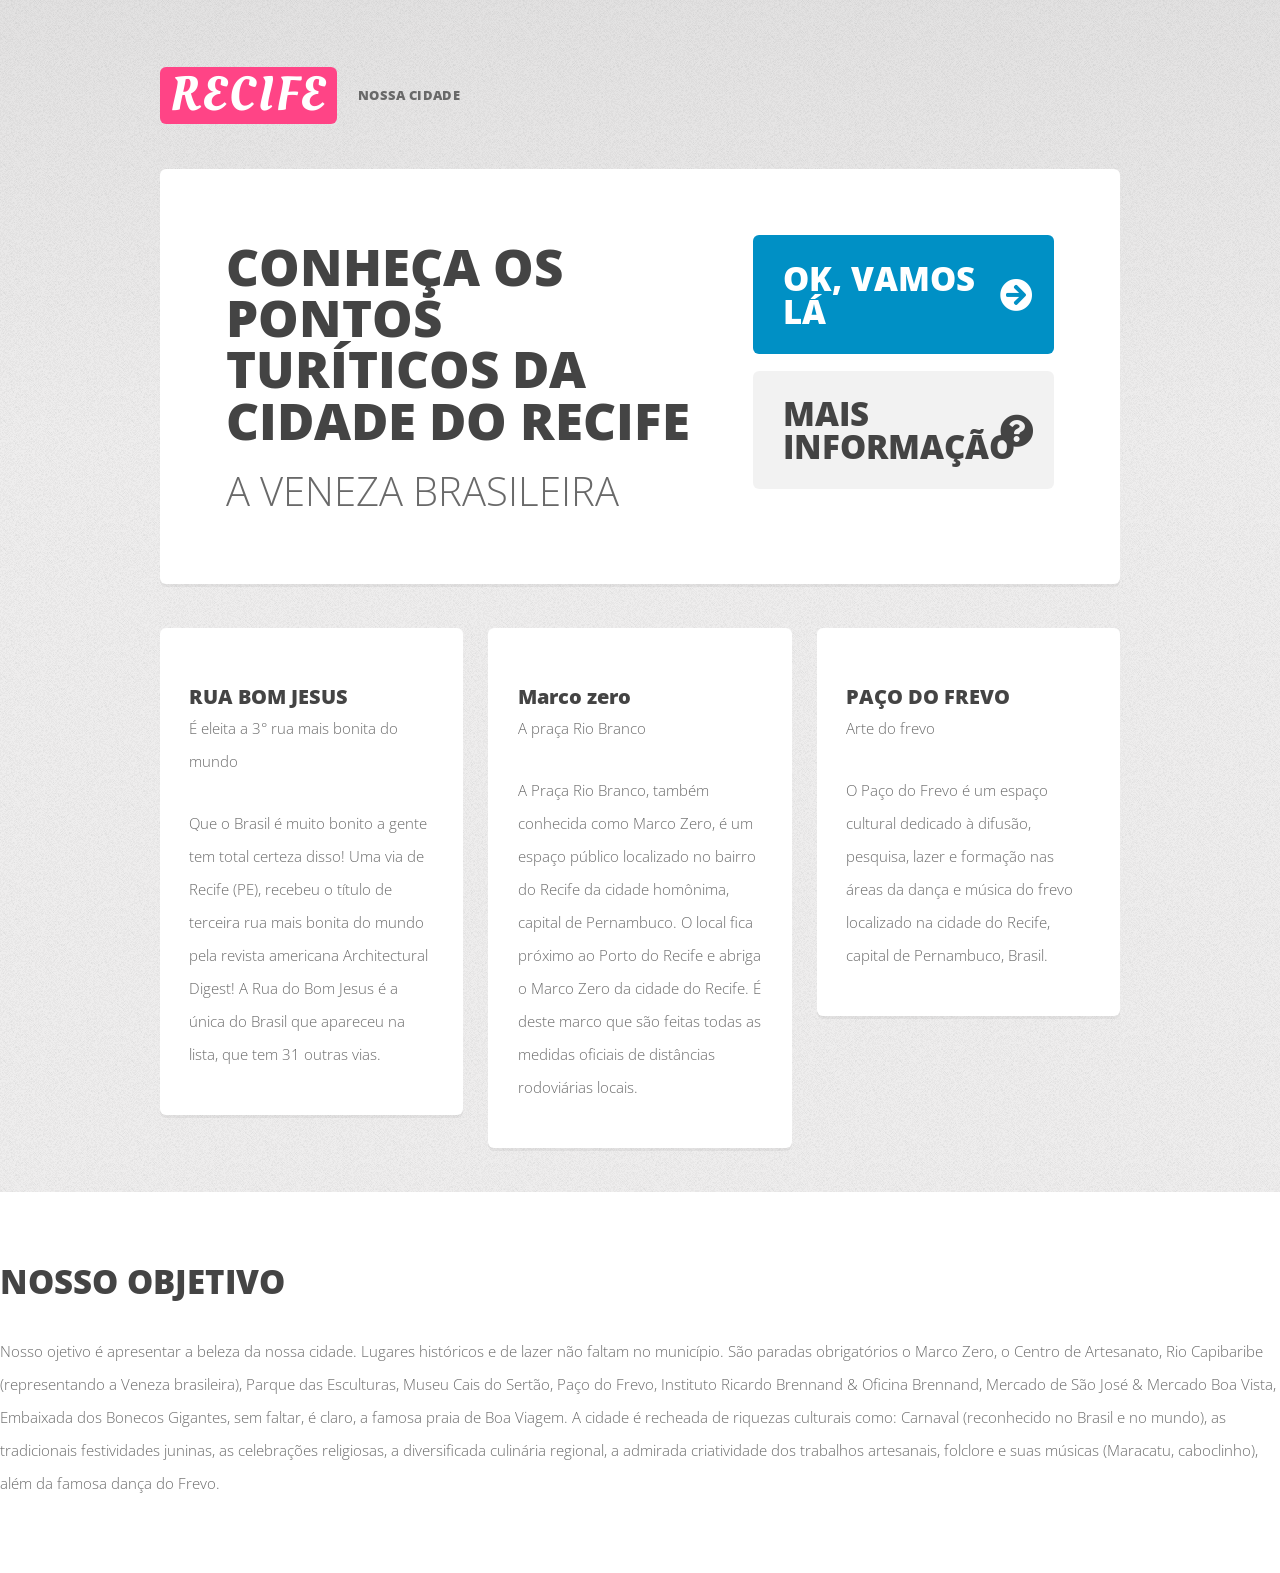
==== commit eee07966: "Atualização do index" ====
--- a/index.html
+++ b/index.html
@@ -138,16 +138,16 @@
 								<!-- Sidebar -->
 									<div id="sidebar">
 										<section class="widget thumbnails">
-											<h3>COISAS INTERESSANTES</h3>
-											<div class="grid">
-												<div class="row gtr-50">
-													<div class="col-6"><a href="#" class="image fit"><img src="[data-uri]" alt="" /></a></div>
-													<div class="col-6"><a href="#" class="image fit"><img src=[data-uri] alt="" /></a></div>
-													<div class="col-6"><a href="#" class="image fit"><img src=[data-uri] alt="" /></a></div>
-													<div class="col-6"><a href="#" class="image fit"><img src=https://upload.wikimedia.org/wikipedia/commons/7/74/Museu_Cais_do_Sert%C3%A3o%2C_Recife.jpg alt="" /></a></div>
+											<!-- <h3>COISAS INTERESSANTES</h3> -->
+											<!-- <div class="grid"> -->
+												<!-- <div class="row gtr-50"> -->
+													<!-- <div class="col-6"><a href="#" class="image fit"><img src="[data-uri]" alt="" /></a></div> -->
+													<!-- <div class="col-6"><a href="#" class="image fit"><img src=[data-uri] alt="" /></a></div> -->
+													<!-- <div class="col-6"><a href="#" class="image fit"><img src=[data-uri] alt="" /></a></div> -->
+													<!-- <div class="col-6"><a href="#" class="image fit"><img src=https://upload.wikimedia.org/wikipedia/commons/7/74/Museu_Cais_do_Sert%C3%A3o%2C_Recife.jpg alt="" /></a></div> -->
 												</div>
 											</div>
-											<a href="#" class="button icon fa-file-alt">MAIS</a>
+											<!-- <a href="#" class="button icon fa-file-alt">MAIS</a> -->
 										</section>
 									</div>
 
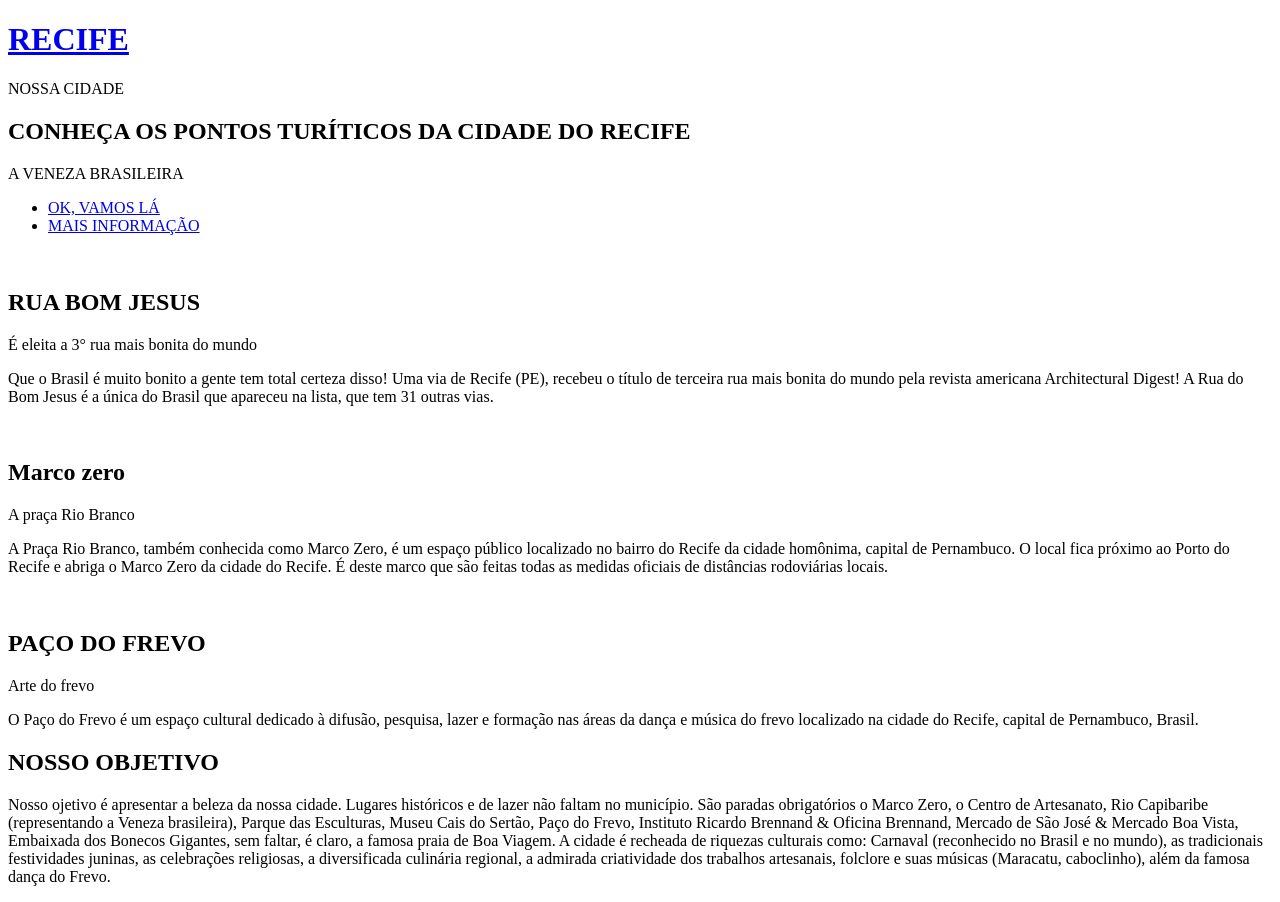
==== commit 813b6523: "Atualizando os arquivos" ====
--- a/index.html
+++ b/index.html
@@ -8,6 +8,8 @@
 -->
 <html>
 	<head>
+		<link rel="manifest" href="manifest.json">
+        <meta name="theme-color" content="#ffffff">
 		<title>RECIFE </title>
 		<meta charset="utf-8" />
 		<meta http-equiv="X-UA-Compatible" content="IE=edge">
@@ -15,6 +17,18 @@
 		<link rel="stylesheet" href="assets/css/main.css" />
 	</head>
 	<body class="is-preload homepage">
+		<script>
+			if ('serviceWorker' in navigator) {
+				navigator.serviceWorker.register('pwabuilder-sw.js')
+				.then(function () {
+					console.log('service worker registered');
+				})
+				.catch(function() {
+					console.warn('service worker failed');
+				});
+			}
+		</script>
+		
 		<div id="page-wrapper">
 
 			<!-- Header -->
@@ -137,18 +151,9 @@
 
 								<!-- Sidebar -->
 									<div id="sidebar">
-										<section class="widget thumbnails">
-											<!-- <h3>COISAS INTERESSANTES</h3> -->
-											<!-- <div class="grid"> -->
-												<!-- <div class="row gtr-50"> -->
-													<!-- <div class="col-6"><a href="#" class="image fit"><img src="[data-uri]" alt="" /></a></div> -->
-													<!-- <div class="col-6"><a href="#" class="image fit"><img src=[data-uri] alt="" /></a></div> -->
-													<!-- <div class="col-6"><a href="#" class="image fit"><img src=[data-uri] alt="" /></a></div> -->
-													<!-- <div class="col-6"><a href="#" class="image fit"><img src=https://upload.wikimedia.org/wikipedia/commons/7/74/Museu_Cais_do_Sert%C3%A3o%2C_Recife.jpg alt="" /></a></div> -->
-												</div>
-											</div>
-											<!-- <a href="#" class="button icon fa-file-alt">MAIS</a> -->
-										</section>
+										<!-- <section class="widget thumbnails">
+									
+										</section> -->
 									</div>
 
 							</div>
@@ -248,6 +253,11 @@
 				</div> -->
 
 			</div>
+			<script type="module">
+				import 'https://cdn.jsdelivr.net/npm/@pwabuilder/pwaupdate';
+				const el = document.createElement('pwa-update');
+				document.body.appendChild(el);
+			  </script>
 
 		<!-- Scripts -->
 
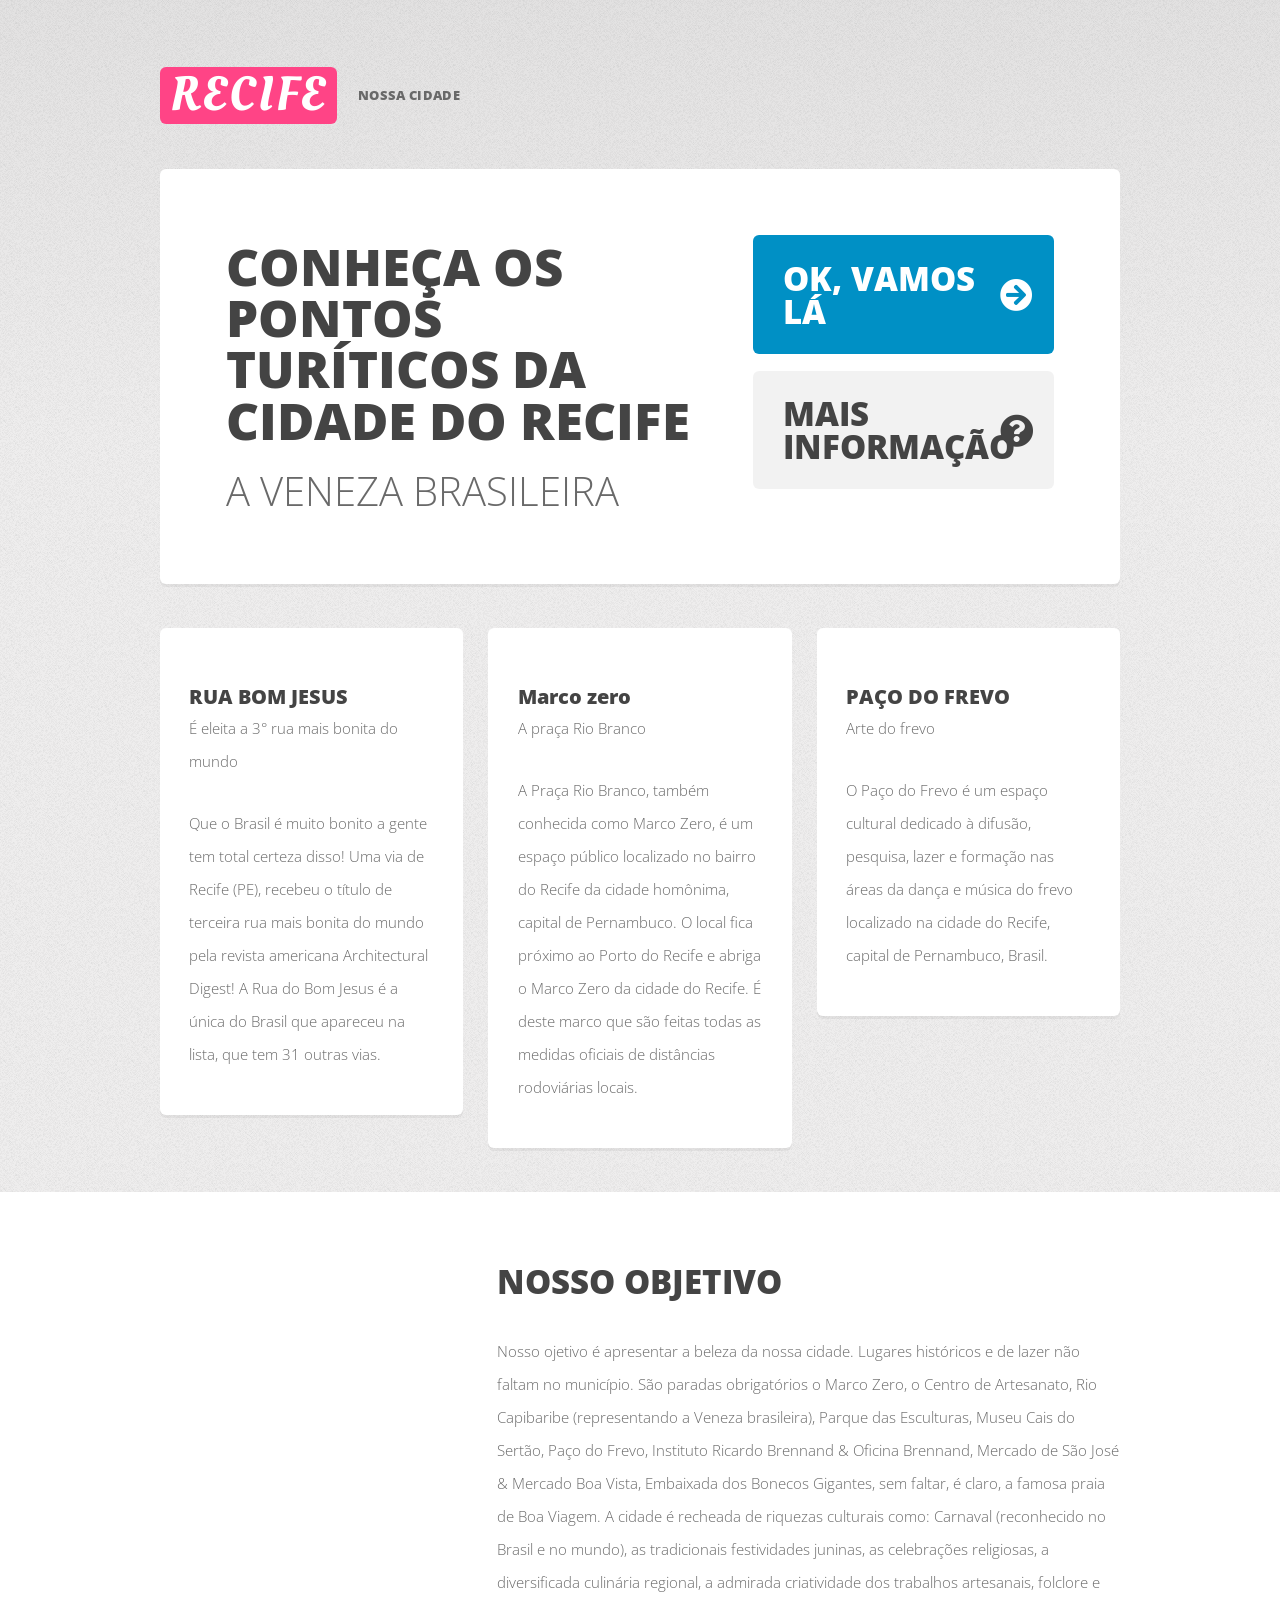
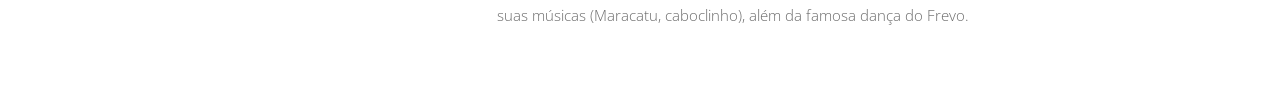
==== commit da186b2a: "Add files via upload" ====
--- a/index.html
+++ b/index.html
@@ -9,6 +9,7 @@
 <html>
 	<head>
 		<link rel="manifest" href="manifest.json">
+		<link rel="apple-touch-icon" href="coding-mobile.Cidade_do_Recife-main/AppImages/android/android-launchericon-192-192.png">
         <meta name="theme-color" content="#ffffff">
 		<title>RECIFE </title>
 		<meta charset="utf-8" />
--- a/assets/css/main.css
+++ b/assets/css/main.css
@@ -0,0 +1,2688 @@
+@import url("fontawesome-all.min.css");
+@import url("https://fonts.googleapis.com/css?family=Oleo+Script:400|Open+Sans:300,300italic,600,600italic,800");
+
+/*
+	CHEGA PRA FOLIA 
+	html5up.net | @ajlkn
+	Free for personal and commercial use under the CCA 3.0 license (html5up.net/license)
+*/
+
+html, body, div, span, applet, object,
+iframe, h1, h2, h3, h4, h5, h6, p, blockquote,
+pre, a, abbr, acronym, address, big, cite,
+code, del, dfn, em, img, ins, kbd, q, s, samp,
+small, strike, strong, sub, sup, tt, var, b,
+u, i, center, dl, dt, dd, ol, ul, li, fieldset,
+form, label, legend, table, caption, tbody,
+tfoot, thead, tr, th, td, article, aside,
+canvas, details, embed, figure, figcaption,
+footer, header, hgroup, menu, nav, output, ruby,
+section, summary, time, mark, audio, video {
+	margin: 0;
+	padding: 0;
+	border: 0;
+	font-size: 100%;
+	font: inherit;
+	vertical-align: baseline;}
+
+article, aside, details, figcaption, figure,
+footer, header, hgroup, menu, nav, section {
+	display: block;}
+
+body {
+	line-height: 1;
+}
+
+ol, ul {
+	list-style: none;
+}
+
+blockquote, q {
+	quotes: none;
+}
+
+	blockquote:before, blockquote:after, q:before, q:after {
+		content: '';
+		content: none;
+	}
+
+table {
+	border-collapse: collapse;
+	border-spacing: 0;
+}
+
+body {
+	-webkit-text-size-adjust: none;
+}
+
+mark {
+	background-color: transparent;
+	color: inherit;
+}
+
+input::-moz-focus-inner {
+	border: 0;
+	padding: 0;
+}
+
+input, select, textarea {
+	-moz-appearance: none;
+	-webkit-appearance: none;
+	-ms-appearance: none;
+	appearance: none;
+}
+
+/* Basic */
+
+	@-ms-viewport {
+		width: device-width;
+	}
+
+	html {
+		box-sizing: border-box;
+	}
+
+	*, *:before, *:after {
+		box-sizing: inherit;
+	}
+
+	body {
+		background-image: -moz-linear-gradient(top, rgba(0, 0, 0, 0.05), rgba(0, 0, 0, 0)), url("images/bg01.png");
+		background-image: -webkit-linear-gradient(top, rgba(0, 0, 0, 0.05), rgba(0, 0, 0, 0)), url("images/bg01.png");
+		background-image: -ms-linear-gradient(top, rgba(0, 0, 0, 0.05), rgba(0, 0, 0, 0)), url("images/bg01.png");
+		background-image: linear-gradient(top, rgba(0, 0, 0, 0.05), rgba(0, 0, 0, 0)), url("images/bg01.png");
+		background-color: #dddada7b;
+		background-position: top left, top left;
+		background-repeat: repeat-x, repeat;
+		background-size: 100% 30em, auto;
+		font-family: 'Open Sans', sans-serif;
+		font-size: 13pt;
+		color: #696969;
+		font-weight: 300;
+		line-height: 2.25em;
+	}
+
+		body.is-preload *, body.is-preload *:before, body.is-preload *:after {
+			-moz-animation: none !important;
+			-webkit-animation: none !important;
+			-ms-animation: none !important;
+			animation: none !important;
+			-moz-transition: none !important;
+			-webkit-transition: none !important;
+			-ms-transition: none !important;
+			transition: none !important;
+		}
+
+	input, select, textarea {
+		font-family: 'Open Sans', sans-serif;
+		font-size: 13pt;
+		color: #696969;
+		font-weight: 300;
+		line-height: 2.25em;
+	}
+
+	a {
+		color: #0090c5;
+		text-decoration: underline;
+	}
+
+		a:hover {
+			text-decoration: none;
+		}
+
+	h1, h2, h3, h4, h5, h6 {
+		color: #444;
+		font-weight: 800;
+	}
+
+		h1 a, h2 a, h3 a, h4 a, h5 a, h6 a {
+			color: inherit;
+			text-decoration: none;
+			outline: 0;
+		}
+
+	h2 {
+		font-size: 2.25em;
+		margin: 0 0 1.1em 0;
+		line-height: 1em;
+	}
+
+	h3 {
+		font-size: 1.35em;
+		margin: 0 0 1em 0;
+	}
+
+	b, strong {
+		font-weight: 600;
+		color: #444;
+	}
+
+	i, em {
+		font-style: italic;
+	}
+
+	br.clear {
+		clear: both;
+	}
+
+	sub {
+		position: relative;
+		top: 0.5em;
+		font-size: 0.8em;
+	}
+
+	sup {
+		position: relative;
+		top: -0.5em;
+		font-size: 0.8em;
+	}
+
+	hr {
+		border: 0;
+		border-top: solid 1px #eee;
+	}
+
+	blockquote {
+		border-left: solid 0.5em #eee;
+		padding: 1em 0 1em 2em;
+		font-style: italic;
+	}
+
+	p, ul, ol, dl, table {
+		margin-bottom: 2em;
+	}
+
+/* Container */
+
+	.container {
+		margin: 0 auto;
+		max-width: 100%;
+		width: 1400px;
+	}
+
+		@media screen and (max-width: 1680px) {
+
+			.container {
+				width: 1200px;
+			}
+
+		}
+
+		@media screen and (max-width: 1280px) {
+
+			.container {
+				width: 960px;
+			}
+
+		}
+
+		@media screen and (max-width: 980px) {
+
+			.container {
+				width: 90%;
+			}
+
+		}
+
+		@media screen and (max-width: 736px) {
+
+			.container {
+				width: 100%;
+			}
+
+		}
+
+/* Row */
+
+	.row {
+		display: flex;
+		flex-wrap: wrap;
+		box-sizing: border-box;
+		align-items: stretch;
+	}
+
+		.row > * {
+			box-sizing: border-box;
+		}
+
+		.row.gtr-uniform > * > :last-child {
+			margin-bottom: 0;
+		}
+
+		.row.aln-left {
+			justify-content: flex-start;
+		}
+
+		.row.aln-center {
+			justify-content: center;
+		}
+
+		.row.aln-right {
+			justify-content: flex-end;
+		}
+
+		.row.aln-top {
+			align-items: flex-start;
+		}
+
+		.row.aln-middle {
+			align-items: center;
+		}
+
+		.row.aln-bottom {
+			align-items: flex-end;
+		}
+
+		.row > .imp {
+			order: -1;
+		}
+
+		.row > .col-1 {
+			width: 8.33333%;
+		}
+
+		.row > .off-1 {
+			margin-left: 8.33333%;
+		}
+
+		.row > .col-2 {
+			width: 16.66667%;
+		}
+
+		.row > .off-2 {
+			margin-left: 16.66667%;
+		}
+
+		.row > .col-3 {
+			width: 25%;
+		}
+
+		.row > .off-3 {
+			margin-left: 25%;
+		}
+
+		.row > .col-4 {
+			width: 33.33333%;
+		}
+
+		.row > .off-4 {
+			margin-left: 33.33333%;
+		}
+
+		.row > .col-5 {
+			width: 41.66667%;
+		}
+
+		.row > .off-5 {
+			margin-left: 41.66667%;
+		}
+
+		.row > .col-6 {
+			width: 50%;
+		}
+
+		.row > .off-6 {
+			margin-left: 50%;
+		}
+
+		.row > .col-7 {
+			width: 58.33333%;
+		}
+
+		.row > .off-7 {
+			margin-left: 58.33333%;
+		}
+
+		.row > .col-8 {
+			width: 66.66667%;
+		}
+
+		.row > .off-8 {
+			margin-left: 66.66667%;
+		}
+
+		.row > .col-9 {
+			width: 75%;
+		}
+
+		.row > .off-9 {
+			margin-left: 75%;
+		}
+
+		.row > .col-10 {
+			width: 83.33333%;
+		}
+
+		.row > .off-10 {
+			margin-left: 83.33333%;
+		}
+
+		.row > .col-11 {
+			width: 91.66667%;
+		}
+
+		.row > .off-11 {
+			margin-left: 91.66667%;
+		}
+
+		.row > .col-12 {
+			width: 100%;
+		}
+
+		.row > .off-12 {
+			margin-left: 100%;
+		}
+
+		.row.gtr-0 {
+			margin-top: 0px;
+			margin-left: 0px;
+		}
+
+			.row.gtr-0 > * {
+				padding: 0px 0 0 0px;
+			}
+
+			.row.gtr-0.gtr-uniform {
+				margin-top: 0px;
+			}
+
+				.row.gtr-0.gtr-uniform > * {
+					padding-top: 0px;
+				}
+
+		.row.gtr-25 {
+			margin-top: -10px;
+			margin-left: -10px;
+		}
+
+			.row.gtr-25 > * {
+				padding: 10px 0 0 10px;
+			}
+
+			.row.gtr-25.gtr-uniform {
+				margin-top: -10px;
+			}
+
+				.row.gtr-25.gtr-uniform > * {
+					padding-top: 10px;
+				}
+
+		.row.gtr-50 {
+			margin-top: -20px;
+			margin-left: -20px;
+		}
+
+			.row.gtr-50 > * {
+				padding: 20px 0 0 20px;
+			}
+
+			.row.gtr-50.gtr-uniform {
+				margin-top: -20px;
+			}
+
+				.row.gtr-50.gtr-uniform > * {
+					padding-top: 20px;
+				}
+
+		.row {
+			margin-top: -40px;
+			margin-left: -40px;
+		}
+
+			.row > * {
+				padding: 40px 0 0 40px;
+			}
+
+			.row.gtr-uniform {
+				margin-top: -40px;
+			}
+
+				.row.gtr-uniform > * {
+					padding-top: 40px;
+				}
+
+		.row.gtr-150 {
+			margin-top: -60px;
+			margin-left: -60px;
+		}
+
+			.row.gtr-150 > * {
+				padding: 60px 0 0 60px;
+			}
+
+			.row.gtr-150.gtr-uniform {
+				margin-top: -60px;
+			}
+
+				.row.gtr-150.gtr-uniform > * {
+					padding-top: 60px;
+				}
+
+		.row.gtr-200 {
+			margin-top: -80px;
+			margin-left: -80px;
+		}
+
+			.row.gtr-200 > * {
+				padding: 80px 0 0 80px;
+			}
+
+			.row.gtr-200.gtr-uniform {
+				margin-top: -80px;
+			}
+
+				.row.gtr-200.gtr-uniform > * {
+					padding-top: 80px;
+				}
+
+		@media screen and (max-width: 1680px) {
+
+			.row {
+				display: flex;
+				flex-wrap: wrap;
+				box-sizing: border-box;
+				align-items: stretch;
+			}
+
+				.row > * {
+					box-sizing: border-box;
+				}
+
+				.row.gtr-uniform > * > :last-child {
+					margin-bottom: 0;
+				}
+
+				.row.aln-left {
+					justify-content: flex-start;
+				}
+
+				.row.aln-center {
+					justify-content: center;
+				}
+
+				.row.aln-right {
+					justify-content: flex-end;
+				}
+
+				.row.aln-top {
+					align-items: flex-start;
+				}
+
+				.row.aln-middle {
+					align-items: center;
+				}
+
+				.row.aln-bottom {
+					align-items: flex-end;
+				}
+
+				.row > .imp-xlarge {
+					order: -1;
+				}
+
+				.row > .col-1-xlarge {
+					width: 8.33333%;
+				}
+
+				.row > .off-1-xlarge {
+					margin-left: 8.33333%;
+				}
+
+				.row > .col-2-xlarge {
+					width: 16.66667%;
+				}
+
+				.row > .off-2-xlarge {
+					margin-left: 16.66667%;
+				}
+
+				.row > .col-3-xlarge {
+					width: 25%;
+				}
+
+				.row > .off-3-xlarge {
+					margin-left: 25%;
+				}
+
+				.row > .col-4-xlarge {
+					width: 33.33333%;
+				}
+
+				.row > .off-4-xlarge {
+					margin-left: 33.33333%;
+				}
+
+				.row > .col-5-xlarge {
+					width: 41.66667%;
+				}
+
+				.row > .off-5-xlarge {
+					margin-left: 41.66667%;
+				}
+
+				.row > .col-6-xlarge {
+					width: 50%;
+				}
+
+				.row > .off-6-xlarge {
+					margin-left: 50%;
+				}
+
+				.row > .col-7-xlarge {
+					width: 58.33333%;
+				}
+
+				.row > .off-7-xlarge {
+					margin-left: 58.33333%;
+				}
+
+				.row > .col-8-xlarge {
+					width: 66.66667%;
+				}
+
+				.row > .off-8-xlarge {
+					margin-left: 66.66667%;
+				}
+
+				.row > .col-9-xlarge {
+					width: 75%;
+				}
+
+				.row > .off-9-xlarge {
+					margin-left: 75%;
+				}
+
+				.row > .col-10-xlarge {
+					width: 83.33333%;
+				}
+
+				.row > .off-10-xlarge {
+					margin-left: 83.33333%;
+				}
+
+				.row > .col-11-xlarge {
+					width: 91.66667%;
+				}
+
+				.row > .off-11-xlarge {
+					margin-left: 91.66667%;
+				}
+
+				.row > .col-12-xlarge {
+					width: 100%;
+				}
+
+				.row > .off-12-xlarge {
+					margin-left: 100%;
+				}
+
+				.row.gtr-0 {
+					margin-top: 0px;
+					margin-left: 0px;
+				}
+
+					.row.gtr-0 > * {
+						padding: 0px 0 0 0px;
+					}
+
+					.row.gtr-0.gtr-uniform {
+						margin-top: 0px;
+					}
+
+						.row.gtr-0.gtr-uniform > * {
+							padding-top: 0px;
+						}
+
+				.row.gtr-25 {
+					margin-top: -10px;
+					margin-left: -10px;
+				}
+
+					.row.gtr-25 > * {
+						padding: 10px 0 0 10px;
+					}
+
+					.row.gtr-25.gtr-uniform {
+						margin-top: -10px;
+					}
+
+						.row.gtr-25.gtr-uniform > * {
+							padding-top: 10px;
+						}
+
+				.row.gtr-50 {
+					margin-top: -20px;
+					margin-left: -20px;
+				}
+
+					.row.gtr-50 > * {
+						padding: 20px 0 0 20px;
+					}
+
+					.row.gtr-50.gtr-uniform {
+						margin-top: -20px;
+					}
+
+						.row.gtr-50.gtr-uniform > * {
+							padding-top: 20px;
+						}
+
+				.row {
+					margin-top: -40px;
+					margin-left: -40px;
+				}
+
+					.row > * {
+						padding: 40px 0 0 40px;
+					}
+
+					.row.gtr-uniform {
+						margin-top: -40px;
+					}
+
+						.row.gtr-uniform > * {
+							padding-top: 40px;
+						}
+
+				.row.gtr-150 {
+					margin-top: -60px;
+					margin-left: -60px;
+				}
+
+					.row.gtr-150 > * {
+						padding: 60px 0 0 60px;
+					}
+
+					.row.gtr-150.gtr-uniform {
+						margin-top: -60px;
+					}
+
+						.row.gtr-150.gtr-uniform > * {
+							padding-top: 60px;
+						}
+
+				.row.gtr-200 {
+					margin-top: -80px;
+					margin-left: -80px;
+				}
+
+					.row.gtr-200 > * {
+						padding: 80px 0 0 80px;
+					}
+
+					.row.gtr-200.gtr-uniform {
+						margin-top: -80px;
+					}
+
+						.row.gtr-200.gtr-uniform > * {
+							padding-top: 80px;
+						}
+
+		}
+
+		@media screen and (max-width: 1280px) {
+
+			.row {
+				display: flex;
+				flex-wrap: wrap;
+				box-sizing: border-box;
+				align-items: stretch;
+			}
+
+				.row > * {
+					box-sizing: border-box;
+				}
+
+				.row.gtr-uniform > * > :last-child {
+					margin-bottom: 0;
+				}
+
+				.row.aln-left {
+					justify-content: flex-start;
+				}
+
+				.row.aln-center {
+					justify-content: center;
+				}
+
+				.row.aln-right {
+					justify-content: flex-end;
+				}
+
+				.row.aln-top {
+					align-items: flex-start;
+				}
+
+				.row.aln-middle {
+					align-items: center;
+				}
+
+				.row.aln-bottom {
+					align-items: flex-end;
+				}
+
+				.row > .imp-large {
+					order: -1;
+				}
+
+				.row > .col-1-large {
+					width: 8.33333%;
+				}
+
+				.row > .off-1-large {
+					margin-left: 8.33333%;
+				}
+
+				.row > .col-2-large {
+					width: 16.66667%;
+				}
+
+				.row > .off-2-large {
+					margin-left: 16.66667%;
+				}
+
+				.row > .col-3-large {
+					width: 25%;
+				}
+
+				.row > .off-3-large {
+					margin-left: 25%;
+				}
+
+				.row > .col-4-large {
+					width: 33.33333%;
+				}
+
+				.row > .off-4-large {
+					margin-left: 33.33333%;
+				}
+
+				.row > .col-5-large {
+					width: 41.66667%;
+				}
+
+				.row > .off-5-large {
+					margin-left: 41.66667%;
+				}
+
+				.row > .col-6-large {
+					width: 50%;
+				}
+
+				.row > .off-6-large {
+					margin-left: 50%;
+				}
+
+				.row > .col-7-large {
+					width: 58.33333%;
+				}
+
+				.row > .off-7-large {
+					margin-left: 58.33333%;
+				}
+
+				.row > .col-8-large {
+					width: 66.66667%;
+				}
+
+				.row > .off-8-large {
+					margin-left: 66.66667%;
+				}
+
+				.row > .col-9-large {
+					width: 75%;
+				}
+
+				.row > .off-9-large {
+					margin-left: 75%;
+				}
+
+				.row > .col-10-large {
+					width: 83.33333%;
+				}
+
+				.row > .off-10-large {
+					margin-left: 83.33333%;
+				}
+
+				.row > .col-11-large {
+					width: 91.66667%;
+				}
+
+				.row > .off-11-large {
+					margin-left: 91.66667%;
+				}
+
+				.row > .col-12-large {
+					width: 100%;
+				}
+
+				.row > .off-12-large {
+					margin-left: 100%;
+				}
+
+				.row.gtr-0 {
+					margin-top: 0px;
+					margin-left: 0px;
+				}
+
+					.row.gtr-0 > * {
+						padding: 0px 0 0 0px;
+					}
+
+					.row.gtr-0.gtr-uniform {
+						margin-top: 0px;
+					}
+
+						.row.gtr-0.gtr-uniform > * {
+							padding-top: 0px;
+						}
+
+				.row.gtr-25 {
+					margin-top: -6.25px;
+					margin-left: -6.25px;
+				}
+
+					.row.gtr-25 > * {
+						padding: 6.25px 0 0 6.25px;
+					}
+
+					.row.gtr-25.gtr-uniform {
+						margin-top: -6.25px;
+					}
+
+						.row.gtr-25.gtr-uniform > * {
+							padding-top: 6.25px;
+						}
+
+				.row.gtr-50 {
+					margin-top: -12.5px;
+					margin-left: -12.5px;
+				}
+
+					.row.gtr-50 > * {
+						padding: 12.5px 0 0 12.5px;
+					}
+
+					.row.gtr-50.gtr-uniform {
+						margin-top: -12.5px;
+					}
+
+						.row.gtr-50.gtr-uniform > * {
+							padding-top: 12.5px;
+						}
+
+				.row {
+					margin-top: -25px;
+					margin-left: -25px;
+				}
+
+					.row > * {
+						padding: 25px 0 0 25px;
+					}
+
+					.row.gtr-uniform {
+						margin-top: -25px;
+					}
+
+						.row.gtr-uniform > * {
+							padding-top: 25px;
+						}
+
+				.row.gtr-150 {
+					margin-top: -37.5px;
+					margin-left: -37.5px;
+				}
+
+					.row.gtr-150 > * {
+						padding: 37.5px 0 0 37.5px;
+					}
+
+					.row.gtr-150.gtr-uniform {
+						margin-top: -37.5px;
+					}
+
+						.row.gtr-150.gtr-uniform > * {
+							padding-top: 37.5px;
+						}
+
+				.row.gtr-200 {
+					margin-top: -50px;
+					margin-left: -50px;
+				}
+
+					.row.gtr-200 > * {
+						padding: 50px 0 0 50px;
+					}
+
+					.row.gtr-200.gtr-uniform {
+						margin-top: -50px;
+					}
+
+						.row.gtr-200.gtr-uniform > * {
+							padding-top: 50px;
+						}
+
+		}
+
+		@media screen and (max-width: 980px) {
+
+			.row {
+				display: flex;
+				flex-wrap: wrap;
+				box-sizing: border-box;
+				align-items: stretch;
+			}
+
+				.row > * {
+					box-sizing: border-box;
+				}
+
+				.row.gtr-uniform > * > :last-child {
+					margin-bottom: 0;
+				}
+
+				.row.aln-left {
+					justify-content: flex-start;
+				}
+
+				.row.aln-center {
+					justify-content: center;
+				}
+
+				.row.aln-right {
+					justify-content: flex-end;
+				}
+
+				.row.aln-top {
+					align-items: flex-start;
+				}
+
+				.row.aln-middle {
+					align-items: center;
+				}
+
+				.row.aln-bottom {
+					align-items: flex-end;
+				}
+
+				.row > .imp-medium {
+					order: -1;
+				}
+
+				.row > .col-1-medium {
+					width: 8.33333%;
+				}
+
+				.row > .off-1-medium {
+					margin-left: 8.33333%;
+				}
+
+				.row > .col-2-medium {
+					width: 16.66667%;
+				}
+
+				.row > .off-2-medium {
+					margin-left: 16.66667%;
+				}
+
+				.row > .col-3-medium {
+					width: 25%;
+				}
+
+				.row > .off-3-medium {
+					margin-left: 25%;
+				}
+
+				.row > .col-4-medium {
+					width: 33.33333%;
+				}
+
+				.row > .off-4-medium {
+					margin-left: 33.33333%;
+				}
+
+				.row > .col-5-medium {
+					width: 41.66667%;
+				}
+
+				.row > .off-5-medium {
+					margin-left: 41.66667%;
+				}
+
+				.row > .col-6-medium {
+					width: 50%;
+				}
+
+				.row > .off-6-medium {
+					margin-left: 50%;
+				}
+
+				.row > .col-7-medium {
+					width: 58.33333%;
+				}
+
+				.row > .off-7-medium {
+					margin-left: 58.33333%;
+				}
+
+				.row > .col-8-medium {
+					width: 66.66667%;
+				}
+
+				.row > .off-8-medium {
+					margin-left: 66.66667%;
+				}
+
+				.row > .col-9-medium {
+					width: 75%;
+				}
+
+				.row > .off-9-medium {
+					margin-left: 75%;
+				}
+
+				.row > .col-10-medium {
+					width: 83.33333%;
+				}
+
+				.row > .off-10-medium {
+					margin-left: 83.33333%;
+				}
+
+				.row > .col-11-medium {
+					width: 91.66667%;
+				}
+
+				.row > .off-11-medium {
+					margin-left: 91.66667%;
+				}
+
+				.row > .col-12-medium {
+					width: 100%;
+				}
+
+				.row > .off-12-medium {
+					margin-left: 100%;
+				}
+
+				.row.gtr-0 {
+					margin-top: 0px;
+					margin-left: 0px;
+				}
+
+					.row.gtr-0 > * {
+						padding: 0px 0 0 0px;
+					}
+
+					.row.gtr-0.gtr-uniform {
+						margin-top: 0px;
+					}
+
+						.row.gtr-0.gtr-uniform > * {
+							padding-top: 0px;
+						}
+
+				.row.gtr-25 {
+					margin-top: -6.25px;
+					margin-left: -6.25px;
+				}
+
+					.row.gtr-25 > * {
+						padding: 6.25px 0 0 6.25px;
+					}
+
+					.row.gtr-25.gtr-uniform {
+						margin-top: -6.25px;
+					}
+
+						.row.gtr-25.gtr-uniform > * {
+							padding-top: 6.25px;
+						}
+
+				.row.gtr-50 {
+					margin-top: -12.5px;
+					margin-left: -12.5px;
+				}
+
+					.row.gtr-50 > * {
+						padding: 12.5px 0 0 12.5px;
+					}
+
+					.row.gtr-50.gtr-uniform {
+						margin-top: -12.5px;
+					}
+
+						.row.gtr-50.gtr-uniform > * {
+							padding-top: 12.5px;
+						}
+
+				.row {
+					margin-top: -25px;
+					margin-left: -25px;
+				}
+
+					.row > * {
+						padding: 25px 0 0 25px;
+					}
+
+					.row.gtr-uniform {
+						margin-top: -25px;
+					}
+
+						.row.gtr-uniform > * {
+							padding-top: 25px;
+						}
+
+				.row.gtr-150 {
+					margin-top: -37.5px;
+					margin-left: -37.5px;
+				}
+
+					.row.gtr-150 > * {
+						padding: 37.5px 0 0 37.5px;
+					}
+
+					.row.gtr-150.gtr-uniform {
+						margin-top: -37.5px;
+					}
+
+						.row.gtr-150.gtr-uniform > * {
+							padding-top: 37.5px;
+						}
+
+				.row.gtr-200 {
+					margin-top: -50px;
+					margin-left: -50px;
+				}
+
+					.row.gtr-200 > * {
+						padding: 50px 0 0 50px;
+					}
+
+					.row.gtr-200.gtr-uniform {
+						margin-top: -50px;
+					}
+
+						.row.gtr-200.gtr-uniform > * {
+							padding-top: 50px;
+						}
+
+		}
+
+		@media screen and (max-width: 736px) {
+
+			.row {
+				display: flex;
+				flex-wrap: wrap;
+				box-sizing: border-box;
+				align-items: stretch;
+			}
+
+				.row > * {
+					box-sizing: border-box;
+				}
+
+				.row.gtr-uniform > * > :last-child {
+					margin-bottom: 0;
+				}
+
+				.row.aln-left {
+					justify-content: flex-start;
+				}
+
+				.row.aln-center {
+					justify-content: center;
+				}
+
+				.row.aln-right {
+					justify-content: flex-end;
+				}
+
+				.row.aln-top {
+					align-items: flex-start;
+				}
+
+				.row.aln-middle {
+					align-items: center;
+				}
+
+				.row.aln-bottom {
+					align-items: flex-end;
+				}
+
+				.row > .imp-small {
+					order: -1;
+				}
+
+				.row > .col-1-small {
+					width: 8.33333%;
+				}
+
+				.row > .off-1-small {
+					margin-left: 8.33333%;
+				}
+
+				.row > .col-2-small {
+					width: 16.66667%;
+				}
+
+				.row > .off-2-small {
+					margin-left: 16.66667%;
+				}
+
+				.row > .col-3-small {
+					width: 25%;
+				}
+
+				.row > .off-3-small {
+					margin-left: 25%;
+				}
+
+				.row > .col-4-small {
+					width: 33.33333%;
+				}
+
+				.row > .off-4-small {
+					margin-left: 33.33333%;
+				}
+
+				.row > .col-5-small {
+					width: 41.66667%;
+				}
+
+				.row > .off-5-small {
+					margin-left: 41.66667%;
+				}
+
+				.row > .col-6-small {
+					width: 50%;
+				}
+
+				.row > .off-6-small {
+					margin-left: 50%;
+				}
+
+				.row > .col-7-small {
+					width: 58.33333%;
+				}
+
+				.row > .off-7-small {
+					margin-left: 58.33333%;
+				}
+
+				.row > .col-8-small {
+					width: 66.66667%;
+				}
+
+				.row > .off-8-small {
+					margin-left: 66.66667%;
+				}
+
+				.row > .col-9-small {
+					width: 75%;
+				}
+
+				.row > .off-9-small {
+					margin-left: 75%;
+				}
+
+				.row > .col-10-small {
+					width: 83.33333%;
+				}
+
+				.row > .off-10-small {
+					margin-left: 83.33333%;
+				}
+
+				.row > .col-11-small {
+					width: 91.66667%;
+				}
+
+				.row > .off-11-small {
+					margin-left: 91.66667%;
+				}
+
+				.row > .col-12-small {
+					width: 100%;
+				}
+
+				.row > .off-12-small {
+					margin-left: 100%;
+				}
+
+				.row.gtr-0 {
+					margin-top: 0px;
+					margin-left: 0px;
+				}
+
+					.row.gtr-0 > * {
+						padding: 0px 0 0 0px;
+					}
+
+					.row.gtr-0.gtr-uniform {
+						margin-top: 0px;
+					}
+
+						.row.gtr-0.gtr-uniform > * {
+							padding-top: 0px;
+						}
+
+				.row.gtr-25 {
+					margin-top: -5px;
+					margin-left: -5px;
+				}
+
+					.row.gtr-25 > * {
+						padding: 5px 0 0 5px;
+					}
+
+					.row.gtr-25.gtr-uniform {
+						margin-top: -5px;
+					}
+
+						.row.gtr-25.gtr-uniform > * {
+							padding-top: 5px;
+						}
+
+				.row.gtr-50 {
+					margin-top: -10px;
+					margin-left: -10px;
+				}
+
+					.row.gtr-50 > * {
+						padding: 10px 0 0 10px;
+					}
+
+					.row.gtr-50.gtr-uniform {
+						margin-top: -10px;
+					}
+
+						.row.gtr-50.gtr-uniform > * {
+							padding-top: 10px;
+						}
+
+				.row {
+					margin-top: -20px;
+					margin-left: -20px;
+				}
+
+					.row > * {
+						padding: 20px 0 0 20px;
+					}
+
+					.row.gtr-uniform {
+						margin-top: -20px;
+					}
+
+						.row.gtr-uniform > * {
+							padding-top: 20px;
+						}
+
+				.row.gtr-150 {
+					margin-top: -30px;
+					margin-left: -30px;
+				}
+
+					.row.gtr-150 > * {
+						padding: 30px 0 0 30px;
+					}
+
+					.row.gtr-150.gtr-uniform {
+						margin-top: -30px;
+					}
+
+						.row.gtr-150.gtr-uniform > * {
+							padding-top: 30px;
+						}
+
+				.row.gtr-200 {
+					margin-top: -40px;
+					margin-left: -40px;
+				}
+
+					.row.gtr-200 > * {
+						padding: 40px 0 0 40px;
+					}
+
+					.row.gtr-200.gtr-uniform {
+						margin-top: -40px;
+					}
+
+						.row.gtr-200.gtr-uniform > * {
+							padding-top: 40px;
+						}
+
+		}
+
+/* Section/Article */
+
+	section, article {
+		margin-bottom: 5em;
+	}
+
+	section > :last-child,
+	article > :last-child,
+	section:last-child,
+	article:last-child {
+		margin-bottom: 0;
+	}
+
+	header {
+		margin: 0 0 2em 0;
+	}
+
+		header h2, header h3 {
+			margin: 0 0 0.25em 0;
+		}
+
+		header p {
+			margin: 0;
+		}
+
+	footer {
+		margin: 2.5em 0 0 0;
+	}
+
+/* Forms */
+
+	form label {
+		display: block;
+		font-weight: 800;
+		margin: 0 0 1em 0;
+		font-size: 0.8em;
+		color: #444;
+	}
+
+	form input[type="text"],
+	form input[type="email"],
+	form input[type="password"],
+	form select,
+	form textarea {
+		-webkit-appearance: none;
+		display: block;
+		width: 100%;
+		border-radius: 8px;
+		border: solid 1px #eee;
+	}
+
+		form input[type="text"]:focus,
+		form input[type="email"]:focus,
+		form input[type="password"]:focus,
+		form select:focus,
+		form textarea:focus {
+			border-color: #0090c5;
+		}
+
+	form input[type="text"],
+	form input[type="email"],
+	form input[type="password"] {
+		line-height: 3em;
+		padding: 0 1em;
+	}
+
+	form select {
+		line-height: 3em;
+		padding: 0 1em;
+	}
+
+	form textarea {
+		min-height: 9em;
+		padding: 1em;
+	}
+
+	form ::-webkit-input-placeholder {
+		color: #555 !important;
+	}
+
+	form :-moz-placeholder {
+		color: #555 !important;
+	}
+
+	form ::-moz-placeholder {
+		color: #555 !important;
+	}
+
+	form :-ms-input-placeholder {
+		color: #555 !important;
+	}
+
+	form ::-moz-focus-inner {
+		border: 0;
+	}
+
+/* Tables */
+
+	table {
+		width: 100%;
+	}
+
+		table tr {
+			border-top: solid 1px #eee;
+		}
+
+			table tr:first-child {
+				border-top: 0;
+			}
+
+		table td {
+			padding: 0.5em 1em 0.5em 1em;
+		}
+
+		table th {
+			text-align: left;
+			padding: 0.5em 1em 0.5em 1em;
+			font-weight: 800;
+			margin: 0 0 1em 0;
+		}
+
+		table thead {
+			background: #404248;
+			color: #fff;
+		}
+
+/* Image */
+
+	.image {
+		display: inline-block;
+		outline: 0;
+	}
+
+		.image img {
+			display: block;
+			width: 100%;
+			border-radius: 8px;
+		}
+
+		.image.fit {
+			display: block;
+			width: 100%;
+		}
+
+		.image.featured {
+			display: block;
+			width: 100%;
+			margin: 0 0 2.5em 0;
+		}
+
+		.image.left {
+			float: left;
+			margin: 0 2em 2em 0;
+		}
+
+		.image.centered {
+			display: block;
+			margin: 0 0 2.5em 0;
+		}
+
+			.image.centered img {
+				margin: 0 auto;
+				width: auto;
+			}
+
+/* Button */
+
+	input[type="button"],
+	input[type="submit"],
+	input[type="reset"],
+	button,
+	.button {
+		-moz-transition: background-color .25s ease-in-out;
+		-webkit-transition: background-color .25s ease-in-out;
+		-ms-transition: background-color .25s ease-in-out;
+		transition: background-color .25s ease-in-out;
+		-webkit-appearance: none;
+		position: relative;
+		display: inline-block;
+		background: #0090c5;
+		color: #fff;
+		text-decoration: none;
+		border-radius: 6px;
+		font-weight: 800;
+		outline: 0;
+		border: 0;
+		cursor: pointer;
+		font-size: 1.35em;
+		padding: 0.6em 1.5em;
+	}
+
+		input[type="button"].icon:before,
+		input[type="submit"].icon:before,
+		input[type="reset"].icon:before,
+		button.icon:before,
+		.button.icon:before {
+			position: relative;
+			margin-right: 0.5em;
+			top: 0.05em;
+		}
+
+		input[type="button"]:hover,
+		input[type="submit"]:hover,
+		input[type="reset"]:hover,
+		button:hover,
+		.button:hover {
+			background: #10a0d5;
+		}
+
+		input[type="button"]:active,
+		input[type="submit"]:active,
+		input[type="reset"]:active,
+		button:active,
+		.button:active {
+			background: #20b0e5;
+		}
+
+		input[type="button"].alt,
+		input[type="submit"].alt,
+		input[type="reset"].alt,
+		button.alt,
+		.button.alt {
+			background: #f1f1f1;
+			background: rgba(0, 0, 0, 0.05);
+			color: #444;
+		}
+
+			input[type="button"].alt:hover,
+			input[type="submit"].alt:hover,
+			input[type="reset"].alt:hover,
+			button.alt:hover,
+			.button.alt:hover {
+				background: #e8e8e8;
+				background: rgba(0, 0, 0, 0.085);
+			}
+
+			input[type="button"].alt:active,
+			input[type="submit"].alt:active,
+			input[type="reset"].alt:active,
+			button.alt:active,
+			.button.alt:active {
+				background: #e4e4e4;
+				background: rgba(0, 0, 0, 0.15);
+			}
+
+		input[type="button"].large,
+		input[type="submit"].large,
+		input[type="reset"].large,
+		button.large,
+		.button.large {
+			font-size: 2.25em;
+			padding: 0.8em 0.9em;
+		}
+
+/* List */
+
+	ul {
+		list-style: disc;
+		padding-left: 1em;
+	}
+
+		ul li {
+			padding-left: 0.5em;
+		}
+
+		ul.style2 {
+			list-style: none;
+			padding-left: 0;
+		}
+
+			ul.style2 li {
+				padding-left: 0;
+			}
+
+	ol {
+		list-style: decimal;
+		padding-left: 1.25em;
+	}
+
+		ol li {
+			padding-left: 0.25em;
+		}
+
+/* Actions */
+
+	ul.actions {
+		list-style: none;
+		padding-left: 0;
+	}
+
+		ul.actions li {
+			display: inline-block;
+			padding: 0 0 0 0.25em;
+			margin: 0 0 0 0.25em;
+		}
+
+			ul.actions li:first-child {
+				margin-left: 0;
+				padding-left: 0;
+			}
+
+/* Menu */
+
+	ul.menu {
+		list-style: none;
+		padding-left: 0;
+	}
+
+		ul.menu li {
+			border-left: solid 1px #e0e0e0;
+			display: inline-block;
+			padding: 0 0 0 0.75em;
+			margin: 0 0 0 0.75em;
+		}
+
+			ul.menu li:first-child {
+				border-left: 0;
+				margin-left: 0;
+				padding-left: 0;
+			}
+
+/* Box */
+
+	.box {
+		background: #fff;
+		border-radius: 6px;
+		box-shadow: 0px 3px 0px 0px rgba(0, 0, 0, 0.05);
+		padding: 2em;
+	}
+
+		.box.feature {
+			padding: 0;
+		}
+
+			.box.feature .inner {
+				padding: 4em 2em 3em 2em;
+			}
+
+			.box.feature h2 {
+				font-size: 1.35em;
+			}
+
+			.box.feature p {
+				margin: 0;
+			}
+
+			.box.feature .image {
+				position: relative;
+				margin: 0;
+			}
+
+				.box.feature .image img {
+					border-bottom-left-radius: 0;
+					border-bottom-right-radius: 0;
+				}
+
+/* Icons */
+
+	.icon {
+		text-decoration: none;
+		position: relative;
+		text-decoration: none;
+	}
+
+		.icon:before {
+			-moz-osx-font-smoothing: grayscale;
+			-webkit-font-smoothing: antialiased;
+			display: inline-block;
+			font-style: normal;
+			font-variant: normal;
+			text-rendering: auto;
+			line-height: 1;
+			text-transform: none !important;
+			font-family: 'Font Awesome 5 Free';
+			font-weight: 400;
+		}
+
+		.icon:before {
+			line-height: inherit;
+		}
+
+		.icon.solid:before {
+			font-weight: 900;
+		}
+
+		.icon.brands:before {
+			font-family: 'Font Awesome 5 Brands';
+		}
+
+		.icon > .label {
+			display: none;
+		}
+
+/* Widgets */
+
+	.widget.thumbnails .grid {
+		margin: 0 0 3em 0;
+	}
+
+	.widget.thumbnails .image {
+		margin: 0;
+	}
+
+	.widget.contact ul {
+		list-style: none;
+		padding-left: 0;
+		overflow: hidden;
+		position: relative;
+		left: -4px;
+		top: 4px;
+		margin-bottom: 1.5em;
+	}
+
+		.widget.contact ul li {
+			display: inline-block;
+			margin-right: 0.25em;
+			padding-left: 0;
+		}
+
+			.widget.contact ul li a {
+				-moz-transition: background-color .25s ease-in-out;
+				-webkit-transition: background-color .25s ease-in-out;
+				-ms-transition: background-color .25s ease-in-out;
+				transition: background-color .25s ease-in-out;
+				display: inline-block;
+				width: 2.5em;
+				height: 2.5em;
+				text-align: center;
+				line-height: 2.5em;
+				border-radius: 0.35em;
+				outline: 0;
+				opacity: 0.75;
+				text-decoration: none;
+				background: #222222;
+			}
+
+				.widget.contact ul li a:before {
+					color: #f3f3f3;
+					font-size: 1.5em;
+					line-height: inherit;
+				}
+
+				.widget.contact ul li a:hover {
+					background: #444444;
+				}
+
+				.widget.contact ul li a:active {
+					background: #666666;
+				}
+
+/* Wrappers */
+
+	#header-wrapper {
+		padding: 4.5em 0 3em 0;
+	}
+
+	#features-wrapper {
+		padding: 3em 0 3em 0;
+	}
+
+	#main-wrapper {
+		background: #fff;
+		box-shadow: 0px 3px 0px 0px rgba(0, 0, 0, 0.05);
+		padding: 5em 0 5em 0;
+	}
+
+	#footer-wrapper {
+		padding: 6em 0 8em 0;
+	}
+
+/* Header */
+
+	#header {
+		position: relative;
+	}
+
+/* Logo */
+
+	#logo {
+		display: inline-block;
+	}
+
+		#logo h1 {
+			background: #ff4486;
+			color: #fff;
+			border-radius: 6px;
+			font-family: 'Oleo Script', serif;
+			font-weight: 400;
+			padding: 0.25em 0.2em 0.25em 0.2em;
+			font-size: 3.25em;
+			letter-spacing: 0.05em;
+			display: inline-block;
+			vertical-align: middle;
+		}
+
+		#logo span {
+			font-weight: 800;
+			line-height: 4.5em;
+			letter-spacing: 0.025em;
+			font-size: 0.9em;
+			vertical-align: middle;
+			margin: 0 0 0 1.25em;
+		}
+
+/* Nav */
+
+	#nav {
+		position: absolute;
+		right: 0;
+		top: 0;
+		font-size: 0.9em;
+	}
+
+		#nav ul {
+			list-style: none;
+			padding-left: 0;
+		}
+
+			#nav ul li {
+				float: left;
+				line-height: 4.5em;
+				padding-left: 1.5em;
+			}
+
+				#nav ul li a, #nav ul li span {
+					-moz-transition: background-color .25s ease-in-out;
+					-webkit-transition: background-color .25s ease-in-out;
+					-ms-transition: background-color .25s ease-in-out;
+					transition: background-color .25s ease-in-out;
+					font-weight: 800;
+					letter-spacing: 0.025em;
+					color: #696969;
+					text-decoration: none;
+					border-radius: 6px;
+					padding: 0.5em 1em 0.5em 1em;
+				}
+
+				#nav ul li > ul {
+					display: none;
+				}
+
+				#nav ul li:hover a, #nav ul li:hover span {
+					background: #fff;
+				}
+
+				#nav ul li.active a, #nav ul li.active span {
+					background: #fff;
+				}
+
+				#nav ul li.current a {
+					background: #444;
+					color: #fff;
+				}
+
+	.dropotron {
+		background: #fff;
+		letter-spacing: 0.025em;
+		color: #696969;
+		text-decoration: none;
+		border-radius: 6px;
+		padding: 0.75em 0;
+		min-width: 15em;
+		box-shadow: inset 0 0 0 1px rgba(0, 0, 0, 0.1), 0 0.25em 0.25em 0.1em rgba(0, 0, 0, 0.025);
+		margin-top: calc(-0.75em + 1px);
+		margin-left: -1px;
+		list-style: none;
+		padding-left: 0;
+	}
+
+		.dropotron li {
+			border-top: solid 1px #eee;
+			line-height: 3em;
+			padding-left: 0;
+		}
+
+			.dropotron li:first-child {
+				border-top: 0;
+			}
+
+			.dropotron li > a, .dropotron li > span {
+				-moz-transition: color .25s ease-in-out, background-color .25s ease-in-out;
+				-webkit-transition: color .25s ease-in-out, background-color .25s ease-in-out;
+				-ms-transition: color .25s ease-in-out, background-color .25s ease-in-out;
+				transition: color .25s ease-in-out, background-color .25s ease-in-out;
+				text-decoration: none;
+				color: inherit;
+				display: block;
+				padding: 0 1.5em;
+			}
+
+				.dropotron li > a:hover, .dropotron li > span:hover {
+					background: #eee;
+				}
+
+			.dropotron li.active > a, .dropotron li.active > span {
+				background: #eee;
+			}
+
+		.dropotron.level-0 {
+			font-size: 0.8em;
+			margin-left: 1.5em;
+			margin-top: 0;
+		}
+
+			.dropotron.level-0:before {
+				content: '';
+				position: absolute;
+				top: -0.5em;
+				left: 1em;
+				border-bottom: solid 0.75em #ffffff;
+				border-left: solid 0.75em transparent;
+				border-right: solid 0.75em transparent;
+				z-index: 1;
+			}
+
+/* Banner */
+
+	#banner {
+		position: relative;
+		padding: 4.5em;
+	}
+
+		#banner h2 {
+			font-size: 3.5em;
+			margin: 0.1em 0 0.35em 0;
+		}
+
+		#banner p {
+			font-size: 2.75em;
+			line-height: 1.35em;
+			margin: 0;
+		}
+
+		#banner .button {
+			width: 100%;
+			margin-bottom: 0.5em;
+		}
+
+			#banner .button.icon:before {
+				position: absolute;
+				right: 0.15em;
+				top: 50%;
+				margin-top: -0.5em;
+			}
+
+			#banner .button.alt {
+				margin-bottom: 0;
+			}
+
+		#banner ul {
+			list-style: none;
+			padding-left: 0;
+			margin: 0 0 0 2em;
+		}
+
+			#banner ul li {
+				padding-left: 0;
+			}
+
+/* Footer */
+
+	#footer {
+		margin-top: 0;
+	}
+
+		#footer a {
+			color: inherit;
+		}
+
+	#copyright {
+		color: #aaa;
+		padding: 4em 0 0 0;
+		text-align: center;
+	}
+
+		#copyright a {
+			color: inherit;
+		}
+
+/* XLarge */
+
+	@media screen and (max-width: 1680px) {
+
+		/* Basic */
+
+			body, input, select, textarea {
+				font-size: 12pt;
+			}
+
+	}
+
+/* Large */
+
+	@media screen and (max-width: 1280px) {
+
+		/* Basic */
+
+			body, input, select, textarea {
+				font-size: 11pt;
+			}
+
+	}
+
+/* Medium */
+
+	#navPanel, #navToggle {
+		display: none;
+	}
+
+	@media screen and (max-width: 980px) {
+
+		/* Basic */
+
+			html, body {
+				overflow-x: hidden;
+			}
+
+			body, input, select, textarea {
+				font-size: 11pt;
+			}
+
+		/* Section/Article */
+
+			section, article {
+				clear: both;
+				margin-bottom: 3em !important;
+			}
+
+			section.last, article.last {
+				margin-bottom: 0 !important;
+			}
+
+		/* Image */
+
+			.image.left {
+				width: 25%;
+				margin-bottom: 2em !important;
+			}
+
+		/* Menu */
+
+			ul.menu li {
+				display: block;
+				border: 0 !important;
+				padding: 0 !important;
+				margin: 0 !important;
+			}
+
+		/* Actions */
+
+			ul.actions li {
+				display: block;
+				padding: 0;
+				margin: 1em 0 0 0;
+			}
+
+				ul.actions li:first-child {
+					margin-top: 0;
+				}
+
+		/* Button */
+
+			input[type="button"],
+			input[type="submit"],
+			input[type="reset"],
+			button,
+			.button {
+				width: 100%;
+				text-align: center;
+				font-size: 1.35em;
+				padding: 0.85em 0 !important;
+			}
+
+				input[type="button"].icon,
+				input[type="submit"].icon,
+				input[type="reset"].icon,
+				button.icon,
+				.button.icon {
+					padding-right: 0.75em !important;
+				}
+
+					input[type="button"].icon:before,
+					input[type="submit"].icon:before,
+					input[type="reset"].icon:before,
+					button.icon:before,
+					.button.icon:before {
+						margin-right: 0.5em;
+						top: 0.05em;
+					}
+
+		/* Wrappers */
+
+			#header-wrapper {
+				padding: 3em 0 1em 0;
+				text-align: center;
+			}
+
+			#footer-wrapper {
+				padding: 6em 0 4em 0;
+			}
+
+		/* Header */
+
+			#header {
+				margin: 0 auto;
+			}
+
+		/* Logo */
+
+			#logo span {
+				display: block;
+				margin: 0;
+			}
+
+		/* Nav */
+
+			#nav {
+				display: none;
+			}
+
+		/* Banner */
+
+			#banner {
+				padding: 4.5em 3em;
+				text-align: center;
+			}
+
+				#banner ul {
+					margin: 2em 0 0 0;
+				}
+
+				#banner .button.icon:before {
+					position: relative;
+					right: auto;
+					top: auto;
+				}
+
+		/* Content */
+
+			#content {
+				border-bottom: solid 1px #e8e8e8;
+				padding-bottom: 4em;
+				margin-bottom: 0 !important;
+			}
+
+				#content > :last-child {
+					margin-bottom: 0 !important;
+				}
+
+			#sidebar > :last-child {
+				margin-bottom: 0 !important;
+			}
+
+		/* Footer */
+
+			#copyright {
+				padding: 0;
+			}
+
+		/* Nav */
+
+			#page-wrapper {
+				-moz-backface-visibility: hidden;
+				-webkit-backface-visibility: hidden;
+				-ms-backface-visibility: hidden;
+				backface-visibility: hidden;
+				-moz-transition: -moz-transform 0.5s ease;
+				-webkit-transition: -webkit-transform 0.5s ease;
+				-ms-transition: -ms-transform 0.5s ease;
+				transition: transform 0.5s ease;
+				padding-bottom: 1px;
+			}
+
+			#navToggle {
+				-moz-backface-visibility: hidden;
+				-webkit-backface-visibility: hidden;
+				-ms-backface-visibility: hidden;
+				backface-visibility: hidden;
+				-moz-transition: -moz-transform 0.5s ease;
+				-webkit-transition: -webkit-transform 0.5s ease;
+				-ms-transition: -ms-transform 0.5s ease;
+				transition: transform 0.5s ease;
+				display: block;
+				height: 44px;
+				left: 0;
+				position: fixed;
+				top: 0;
+				width: 100%;
+				z-index: 10001;
+			}
+
+				#navToggle .toggle {
+					text-decoration: none;
+					width: 70px;
+					height: 50px;
+					opacity: 0.35;
+				}
+
+					#navToggle .toggle:before {
+						-moz-osx-font-smoothing: grayscale;
+						-webkit-font-smoothing: antialiased;
+						display: inline-block;
+						font-style: normal;
+						font-variant: normal;
+						text-rendering: auto;
+						line-height: 1;
+						text-transform: none !important;
+						font-family: 'Font Awesome 5 Free';
+						font-weight: 900;
+					}
+
+					#navToggle .toggle:before {
+						display: inline-block;
+						text-decoration: none;
+						position: absolute;
+						left: 6px;
+						top: 6px;
+						background: rgba(0, 0, 0, 0.5);
+						width: 58px;
+						height: 38px;
+						border-radius: 6px;
+						content: '\f0c9';
+						color: #fff;
+						text-align: center;
+						line-height: 38px;
+						font-size: 20px;
+					}
+
+					#navToggle .toggle:active {
+						opacity: 0.75;
+					}
+
+			#navPanel {
+				-moz-backface-visibility: hidden;
+				-webkit-backface-visibility: hidden;
+				-ms-backface-visibility: hidden;
+				backface-visibility: hidden;
+				-moz-transform: translateX(-275px);
+				-webkit-transform: translateX(-275px);
+				-ms-transform: translateX(-275px);
+				transform: translateX(-275px);
+				-moz-transition: -moz-transform 0.5s ease;
+				-webkit-transition: -webkit-transform 0.5s ease;
+				-ms-transition: -ms-transform 0.5s ease;
+				transition: transform 0.5s ease;
+				display: block;
+				height: 100%;
+				left: 0;
+				overflow-y: auto;
+				position: fixed;
+				top: 0;
+				width: 275px;
+				z-index: 10002;
+				background: #fff;
+				box-shadow: inset -3px 0px 0px 0px #dfdfdf;
+				padding: 0 23px 0 20px;
+			}
+
+				#navPanel .link {
+					display: block;
+					text-decoration: none;
+					height: 54px;
+					line-height: 54px;
+					border-top: solid 1px #e8e8e8;
+					color: #696969;
+				}
+
+					#navPanel .link:first-child {
+						border-top: 0;
+					}
+
+				#navPanel .indent-1 {
+					display: inline-block;
+					width: 1em;
+				}
+
+				#navPanel .indent-2 {
+					display: inline-block;
+					width: 2em;
+				}
+
+				#navPanel .indent-3 {
+					display: inline-block;
+					width: 3em;
+				}
+
+				#navPanel .indent-4 {
+					display: inline-block;
+					width: 4em;
+				}
+
+				#navPanel .indent-5 {
+					display: inline-block;
+					width: 5em;
+				}
+
+				#navPanel .depth-0 {
+					color: #444;
+					font-weight: 800;
+				}
+
+			body.navPanel-visible #page-wrapper {
+				-moz-transform: translateX(275px);
+				-webkit-transform: translateX(275px);
+				-ms-transform: translateX(275px);
+				transform: translateX(275px);
+			}
+
+			body.navPanel-visible #navToggle {
+				-moz-transform: translateX(275px);
+				-webkit-transform: translateX(275px);
+				-ms-transform: translateX(275px);
+				transform: translateX(275px);
+			}
+
+			body.navPanel-visible #navPanel {
+				-moz-transform: translateX(0);
+				-webkit-transform: translateX(0);
+				-ms-transform: translateX(0);
+				transform: translateX(0);
+			}
+
+	}
+
+/* Small */
+
+	@media screen and (max-width: 736px) {
+
+		/* Basic */
+
+			body, input, select, textarea {
+				line-height: 2em;
+			}
+
+			h2, h3, h4, h5, h6 {
+				font-size: 13pt;
+				margin: 0 0 1em 0;
+			}
+
+		/* Section/Article */
+
+			section, article {
+				clear: both;
+				margin-bottom: 3em !important;
+			}
+
+				section.last, article.last {
+					margin-bottom: 0 !important;
+				}
+
+		/* Image */
+
+			.image.left {
+				width: 25%;
+				margin-bottom: 2em !important;
+			}
+
+		/* Menu */
+
+			ul.menu li {
+				display: block;
+				border: 0 !important;
+				padding: 0 !important;
+				margin: 0 !important;
+			}
+
+		/* Actions */
+
+			ul.actions li {
+				display: block;
+				padding: 0;
+				margin: 1em 0 0 0;
+			}
+
+				ul.actions li:first-child {
+					margin-top: 0;
+				}
+
+		/* Button */
+
+			input[type="button"],
+			input[type="submit"],
+			input[type="reset"],
+			button,
+			.button {
+				width: 100%;
+				text-align: center;
+				font-size: 1.25em !important;
+				padding: 0.65em 0 !important;
+			}
+
+				input[type="button"].icon,
+				input[type="submit"].icon,
+				input[type="reset"].icon,
+				button.icon,
+				.button.icon {
+					padding-right: 0.75em !important;
+				}
+
+					input[type="button"].icon:before,
+					input[type="submit"].icon:before,
+					input[type="reset"].icon:before,
+					button.icon:before,
+					.button.icon:before {
+						margin-right: 0.5em;
+						top: 0.05em;
+					}
+
+		/* Box */
+
+			.box {
+				padding: 15px 15px 15px 15px;
+				margin: 0;
+			}
+
+				.box.feature {
+					margin: 20px 0 0 0 !important;
+					padding: 0;
+				}
+
+					.box.feature .inner {
+						padding: 30px 15px 30px 15px;
+					}
+
+					.box.feature p {
+						margin: 0;
+					}
+
+					.box.feature .image {
+						position: relative;
+						margin: 0;
+					}
+
+						.box.feature .image img {
+							border-bottom-left-radius: 0;
+							border-bottom-right-radius: 0;
+						}
+
+		/* Widgets */
+
+			.widget.thumbnails .image {
+				margin: 0;
+			}
+
+			.widget.thumbnails .x {
+				padding: 1em 0.5em 0 0;
+			}
+
+			.widget.thumbnails .y {
+				padding: 1em 0 0 0.5em;
+			}
+
+			.widget.thumbnails .row:first-child .x, .widget.thumbnails .row:first-child .y {
+				padding-top: 0;
+			}
+
+		/* Wrappers */
+
+			#header-wrapper {
+				padding: 3em 0 1.5em 0;
+			}
+
+			#banner-wrapper {
+				padding: 0 15px 0 15px;
+			}
+
+			#features-wrapper {
+				padding: 0 15px 40px 15px;
+			}
+
+			#main-wrapper, #footer-wrapper {
+				padding: 40px 30px 40px 30px;
+			}
+
+		/* Logo */
+
+			#logo h1 {
+				font-size: 2.75em;
+				padding: 0.2em 0.275em;
+			}
+
+			#logo span {
+				line-height: 3em;
+			}
+
+		/* Banner */
+
+			#banner {
+				text-align: center;
+				padding: 15px 15px 15px 15px;
+				margin: 0 auto !important;
+			}
+
+				#banner h2 {
+					font-size: 2em;
+					margin: 0.75em 0 0.5em 0;
+				}
+
+				#banner p {
+					font-size: 1.5em;
+					line-height: 1.5em;
+					margin: 0;
+				}
+
+				#banner ul {
+					margin: 0;
+				}
+
+				#banner .button {
+					margin: 0 0 1em 0;
+				}
+
+		/* Content */
+
+			#content {
+				padding-bottom: 3em;
+			}
+
+		/* Footer */
+
+			#footer section {
+				border-bottom: solid 1px #ccc;
+				padding-bottom: 3em;
+				margin-bottom: 1em !important;
+			}
+
+			#copyright {
+				text-align: left;
+			}
+
+	}
